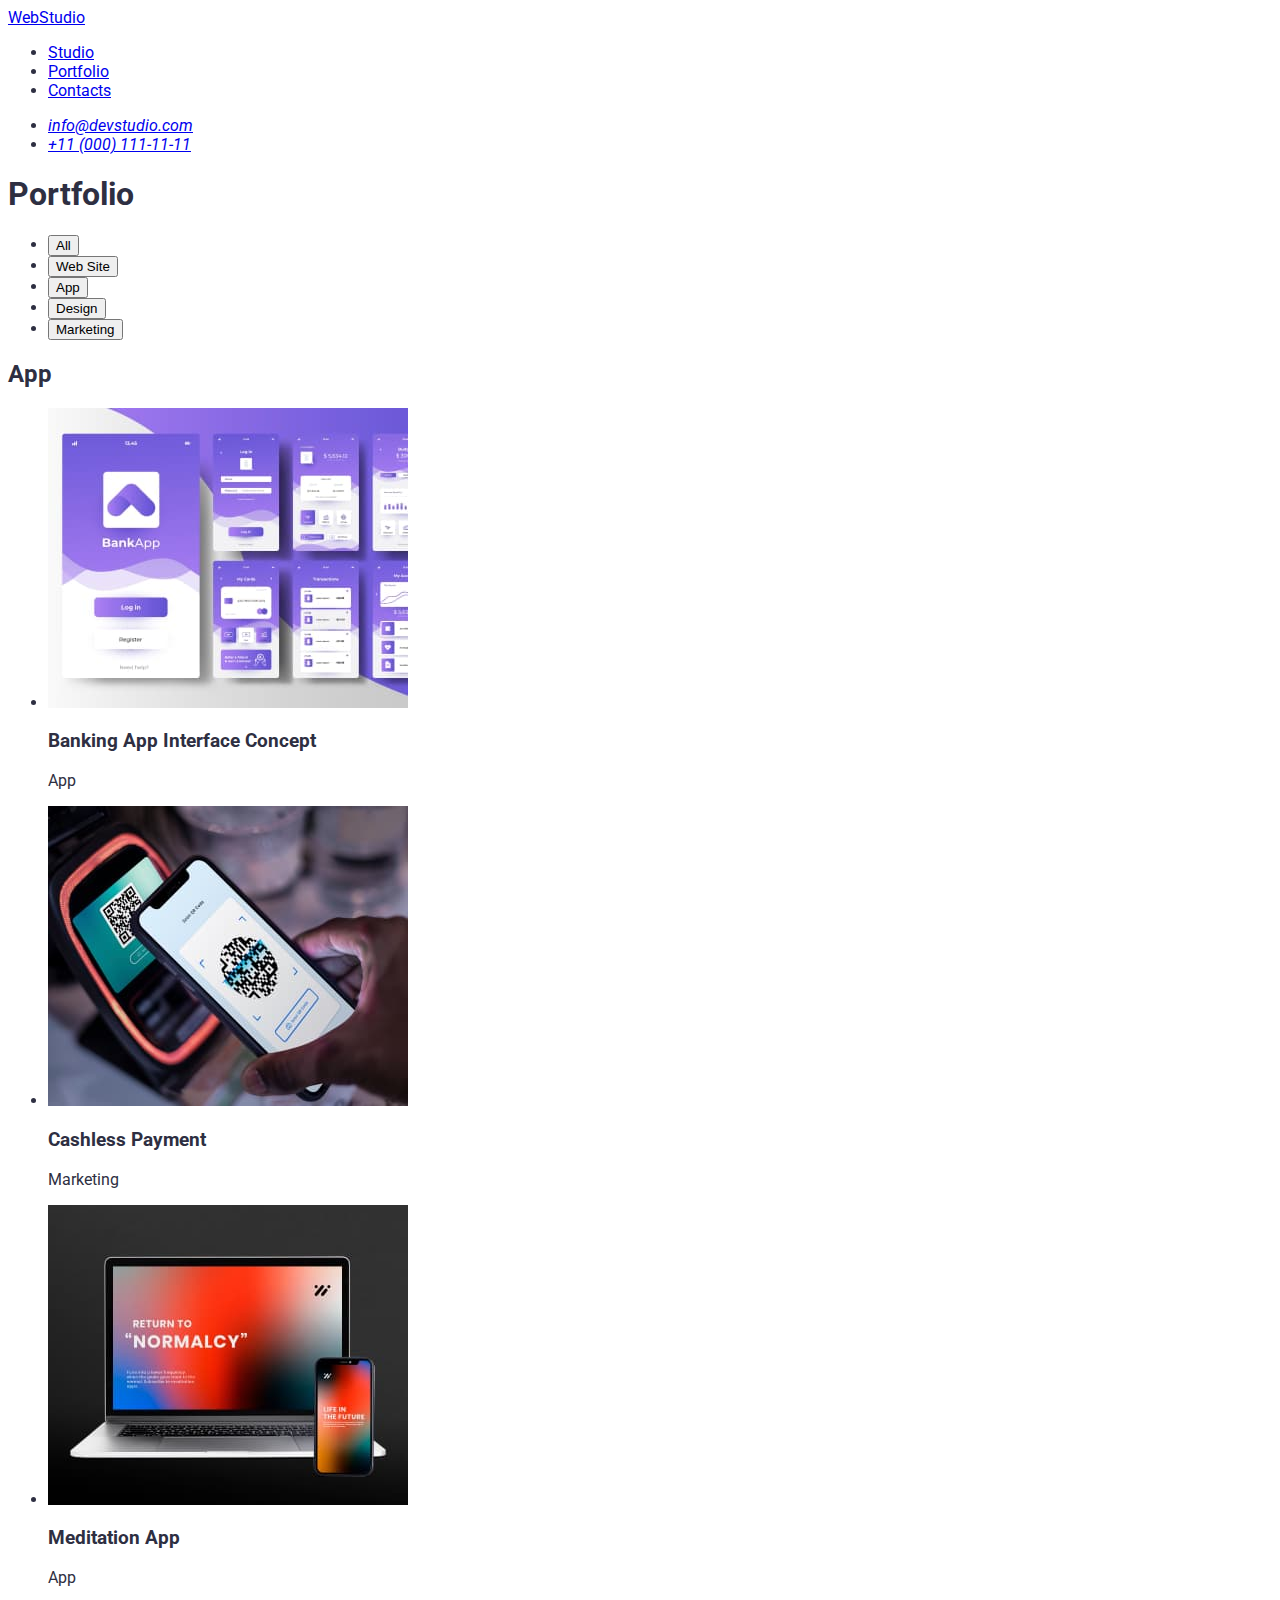
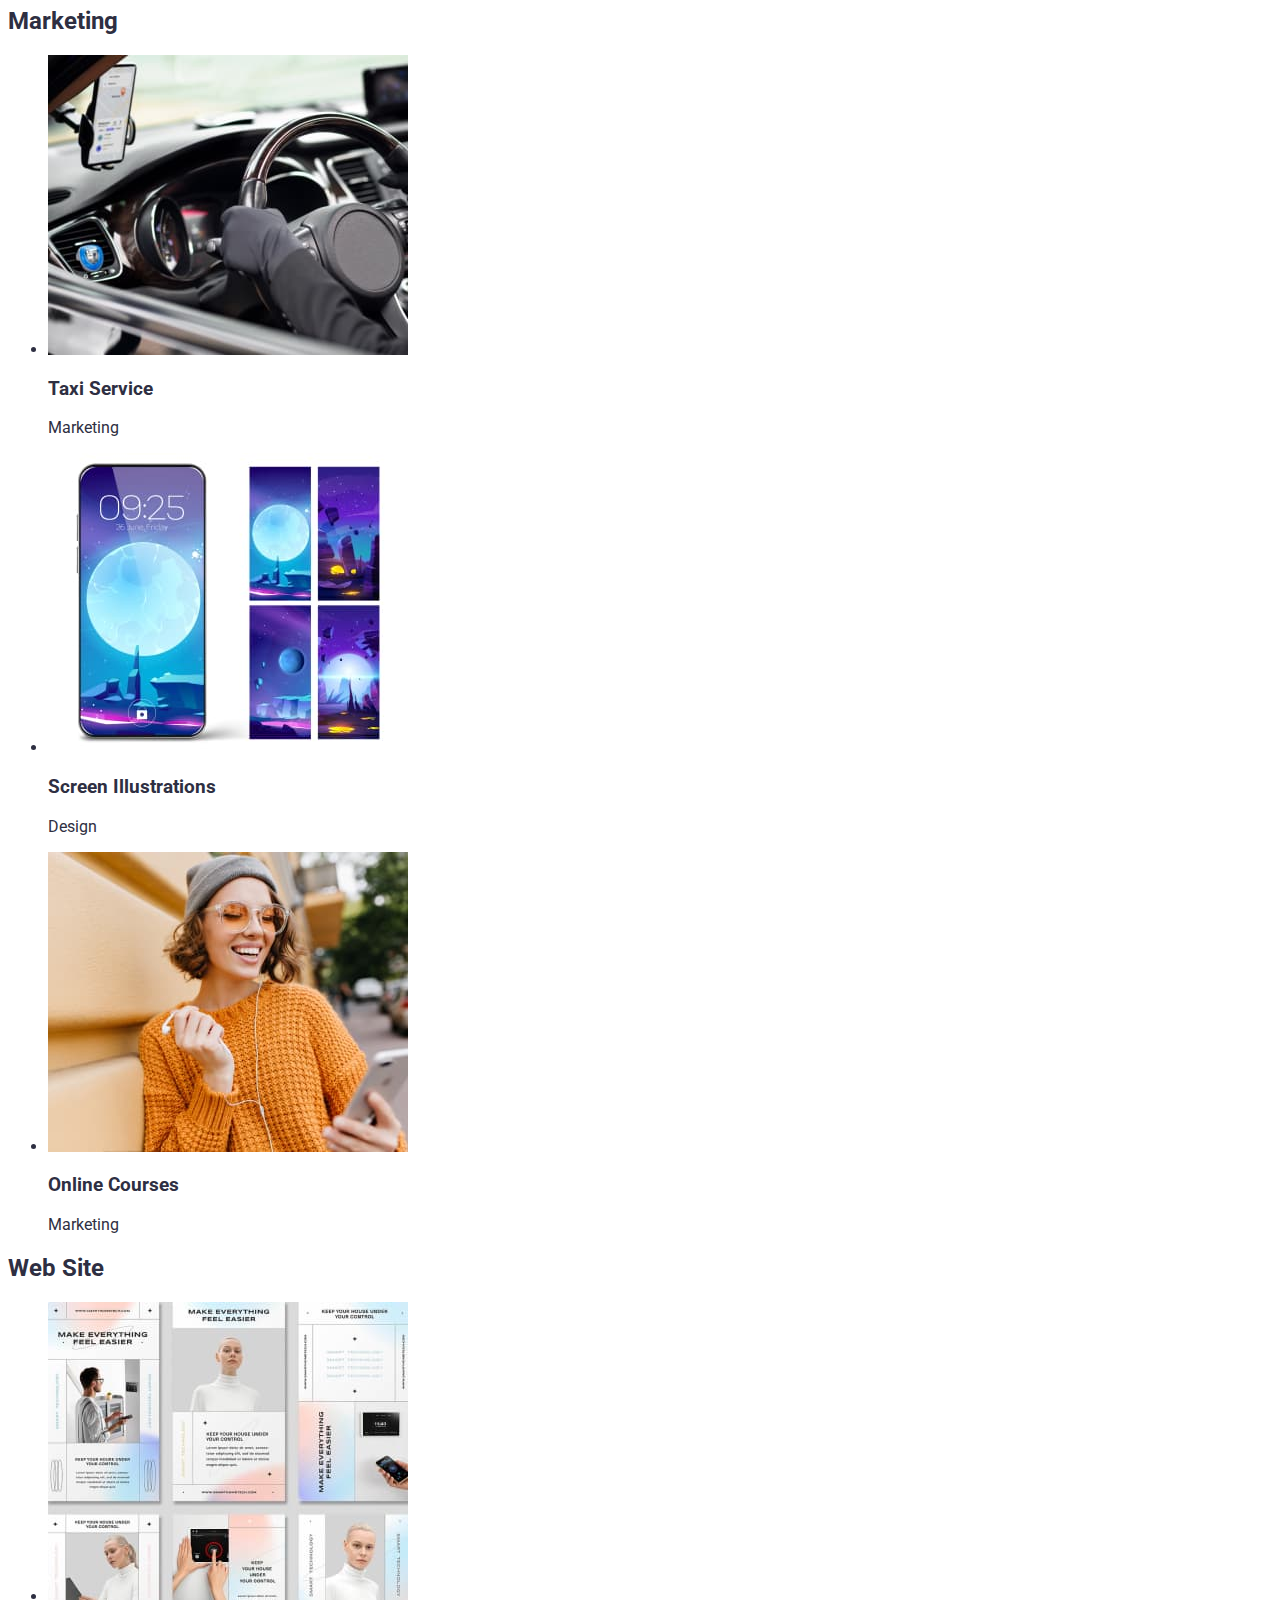
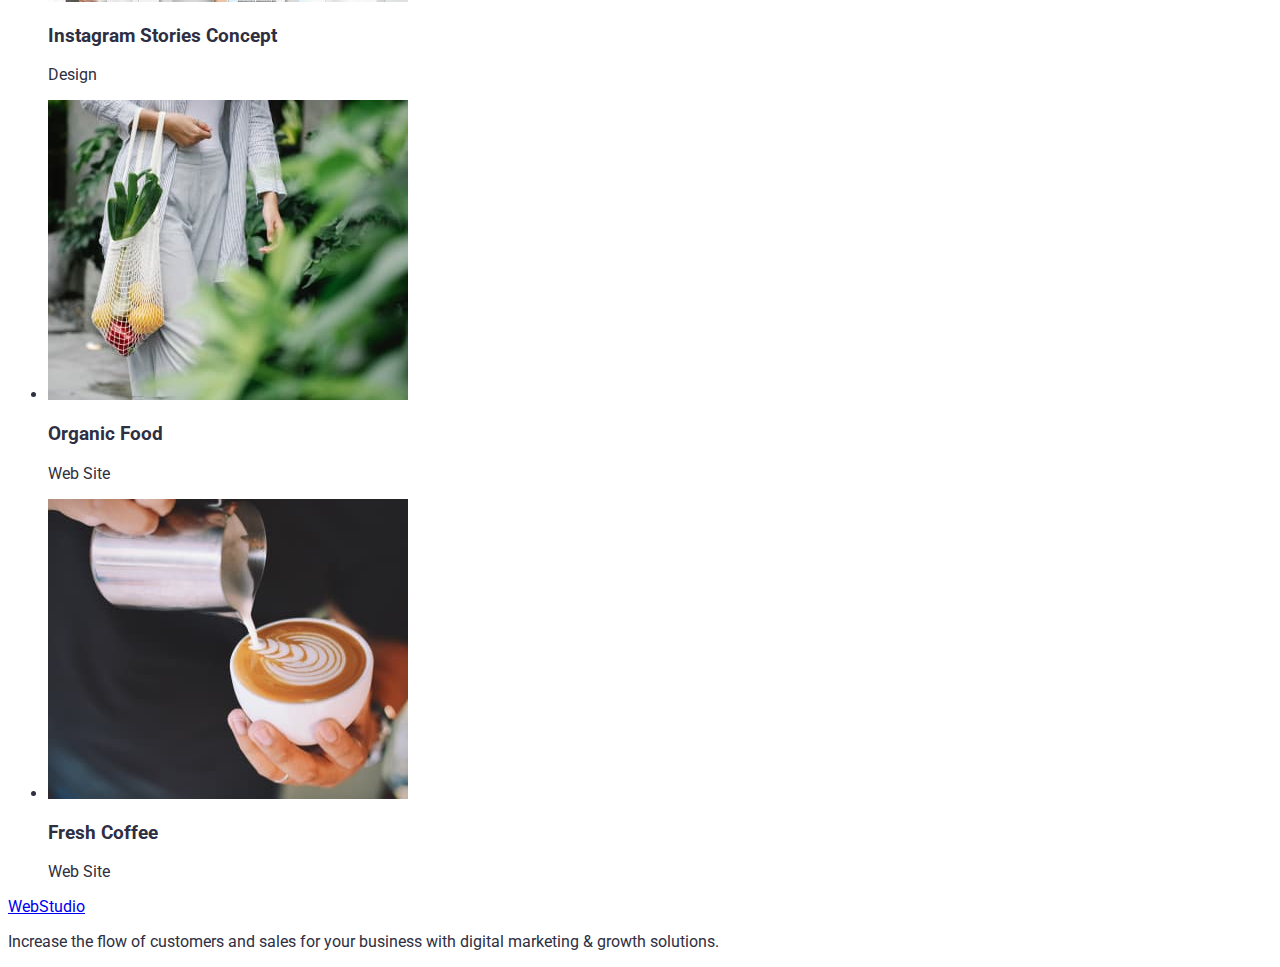
==== portfolio.html @ 521e37f8 "first" ====
<!DOCTYPE html>
<html lang="en">
  <head>
    <meta charset="UTF-8" />
    <meta name="viewport" content="width=device-width, initial-scale=1.0" />
    <meta name="description" content="Integrated website development" />
    <link rel="preconnect" href="https://fonts.googleapis.com" />
    <link rel="preconnect" href="https://fonts.gstatic.com" crossorigin />
    <link
      href="https://fonts.googleapis.com/css2?family=Raleway:wght@800&family=Roboto:wght@400;500;700;900&display=swap"
      rel="stylesheet"
    />
    <link rel="stylesheet" href="./css/styles.css" />
    <title>Wed Studio</title>
  </head>
  <body>
    <header class="up">
      <nav class="up-content">
        <a class="up-content-logo" href="./index.html">WebStudio</a>

        <ul class="up-content-list">
          <li>
            <a class="up-content-list-item" href="./index.html#studio"
              >Studio</a
            >
          </li>
          <li>
            <a class="up-content-list-item" href="#portfolio">Portfolio</a>
          </li>
          <li><a class="up-content-list-item" href="#contacts">Contacts</a></li>
        </ul>
      </nav>
      <address id="contacts" class="contacts">
        <ul class="contacts-list">
          <li>
            <a class="contacts-list-item" href="mailto:info@devstudio.com"
              >info@devstudio.com</a
            >
          </li>
          <li>
            <a class="contacts-list" href="tel:+110001111111"
              >+11 (000) 111-11-11</a
            >
          </li>
        </ul>
      </address>
    </header>
    <main>
      <!--navigation-->
      <section>
        <h1 id="portfolio">Portfolio</h1>
        <ul>
          <li><button type="button" style="cursor: pointer">All</button></li>
          <li>
            <button type="button" style="cursor: pointer">Web Site</button>
          </li>
          <li><button type="button" style="cursor: pointer">App</button></li>
          <li><button type="button" style="cursor: pointer">Design</button></li>
          <li>
            <button type="button" style="cursor: pointer">Marketing</button>
          </li>
        </ul>
      </section>
      <section>
        <h2>App</h2>
        <ul>
          <li>
            <img
              src="./images/sec11.jpg"
              alt="page in the mobile application"
              width="360"
              height="300"
            />
            <h3>Banking App Interface Concept</h3>
            <p>App</p>
          </li>
          <li>
            <img
              src="./images/sec12.jpg"
              alt="QR code scanning"
              width="360"
              height="300"
            />
            <h3>Cashless Payment</h3>
            <p>Marketing</p>
          </li>
          <li>
            <img
              src="./images/sec13.jpg"
              alt="An application for meditation on a laptop and phone"
              width="360"
              height="300"
            />
            <h3>Meditation App</h3>
            <p>App</p>
          </li>
        </ul>
      </section>
      <section>
        <h2>Marketing</h2>
        <ul>
          <li>
            <img
              src="./images/sec21.jpg"
              alt="taxi steering wheel"
              width="360"
              height="300"
            />
            <h3>Taxi Service</h3>
            <p>Marketing</p>
          </li>
          <li>
            <img
              src="./images/sec22.jpg"
              alt="screensaver illustrations"
              width="360"
              height="300"
            />
            <h3>Screen Illustrations</h3>
            <p>Design</p>
          </li>
          <li>
            <img
              src="./images/sec23.jpg"
              alt="online access"
              width="360"
              height="300"
            />
            <h3>Online Courses</h3>
            <p>Marketing</p>
          </li>
        </ul>
      </section>
      <section>
        <h2>Web Site</h2>
        <ul>
          <li>
            <img
              src="./images/sec31.jpg"
              alt="Instagram Stories Concept"
              width="360"
              height="300"
            />
            <h3>Instagram Stories Concept</h3>
            <p>Design</p>
          </li>
          <li>
            <img
              src="./images/sec32.jpg"
              alt="Organic Food"
              width="360"
              height="300"
            />
            <h3>Organic Food</h3>
            <p>Web Site</p>
          </li>
          <li>
            <img
              src="./images/sec33.jpg"
              alt="Fresh Coffee"
              width="360"
              height="300"
            />
            <h3>Fresh Coffee</h3>
            <p>Web Site</p>
          </li>
        </ul>
      </section>
    </main>
    <footer>
      <a href="./index.html">WebStudio</a>
      <p>
        Increase the flow of customers and sales for your business with digital
        marketing & growth solutions.
      </p>
    </footer>
  </body>
</html>
---- css/styles.css ----
body {
  font-family: "Roboto", sans-serif;
  color: #2e2f42;
}


.up {
}
.up-content {
}
.up-content-logo {
}
.up-content-list {
}
.up-content-list-item {
}
.contacts {
}
.contacts-list {
}
.contacts-list-item {
}
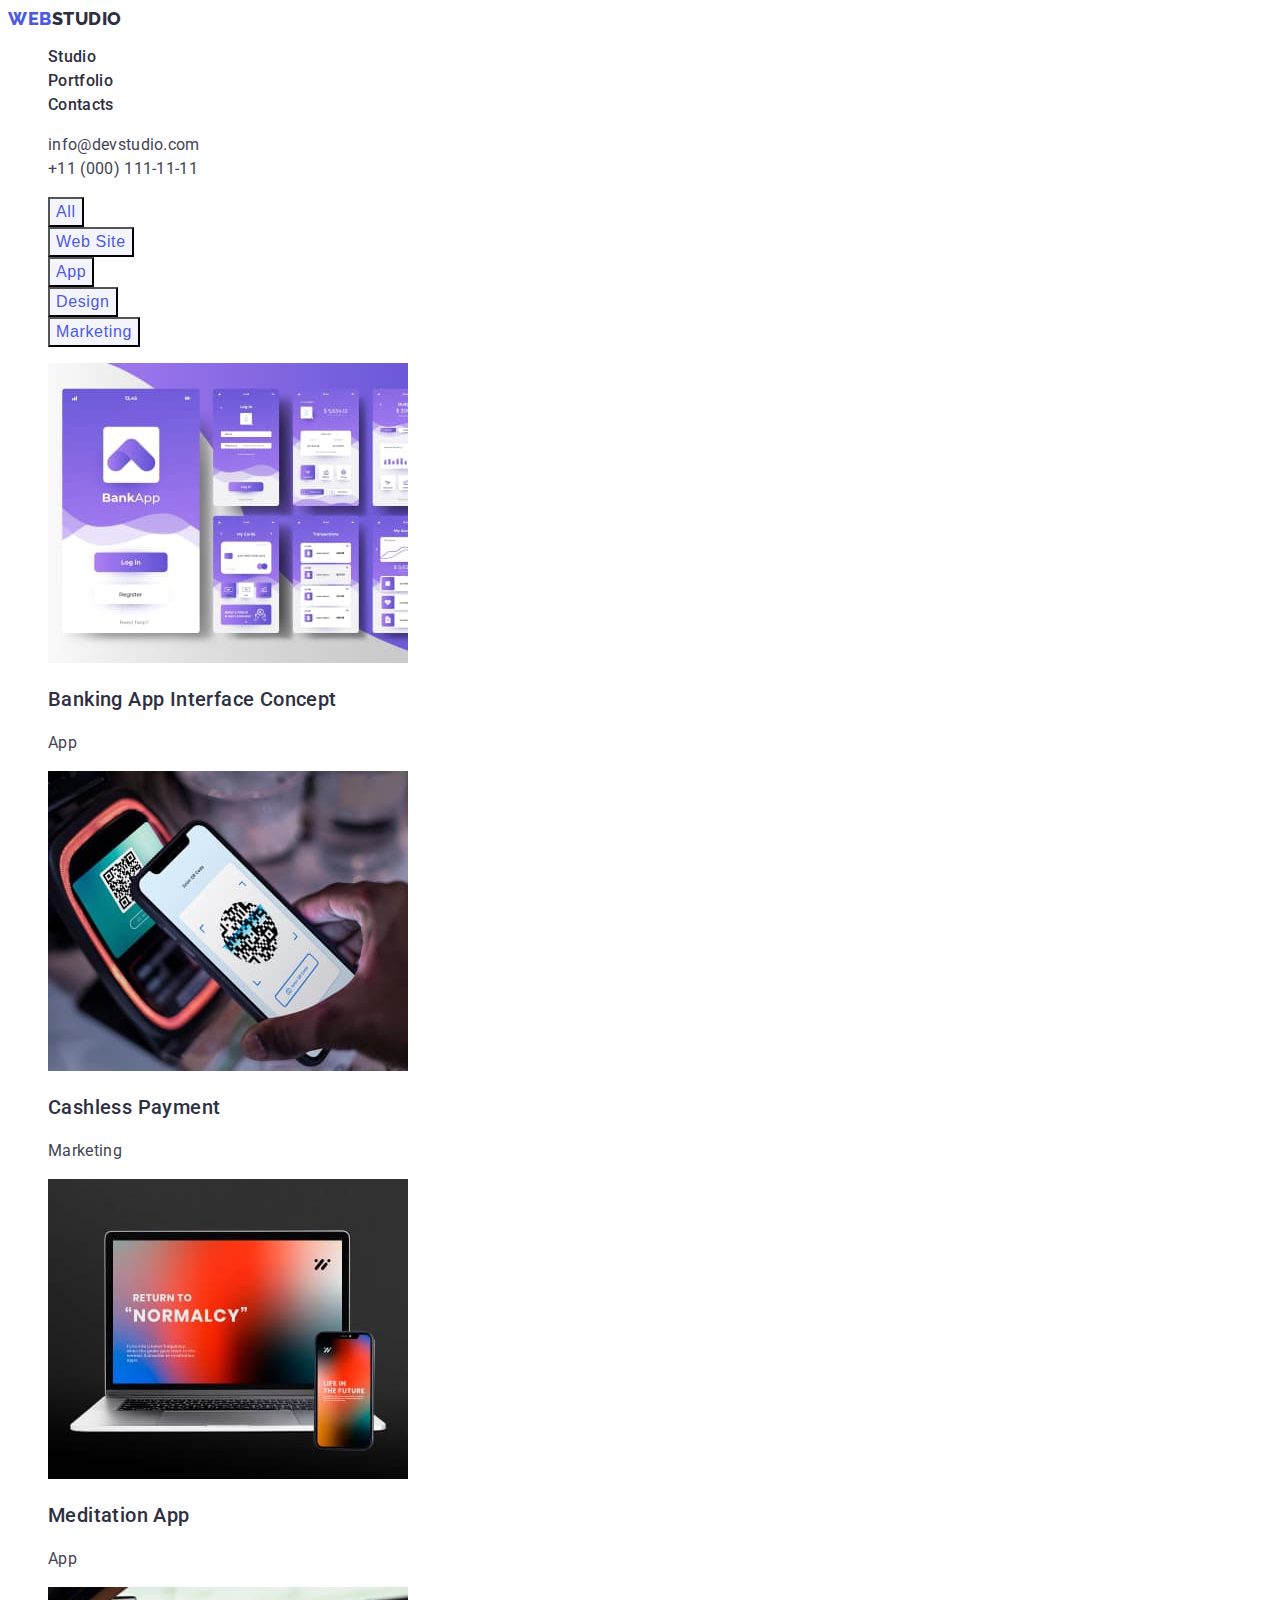
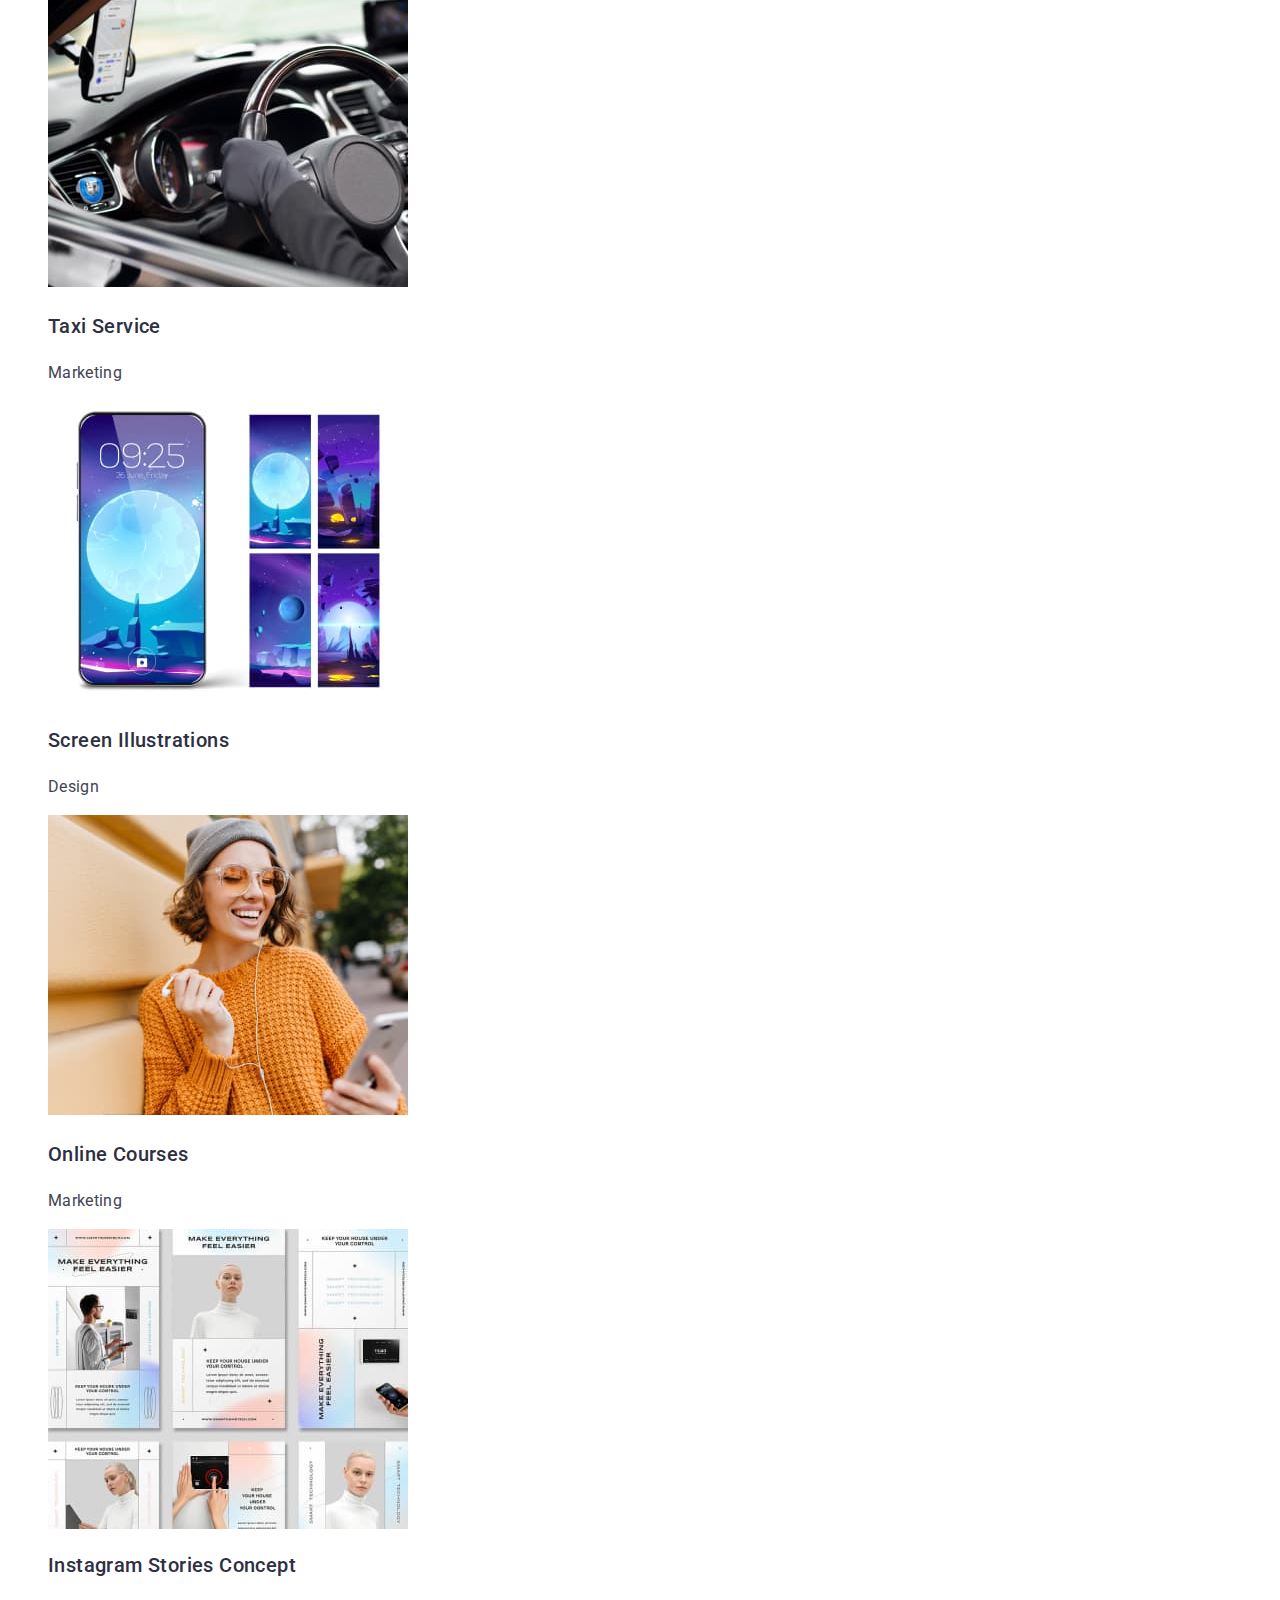
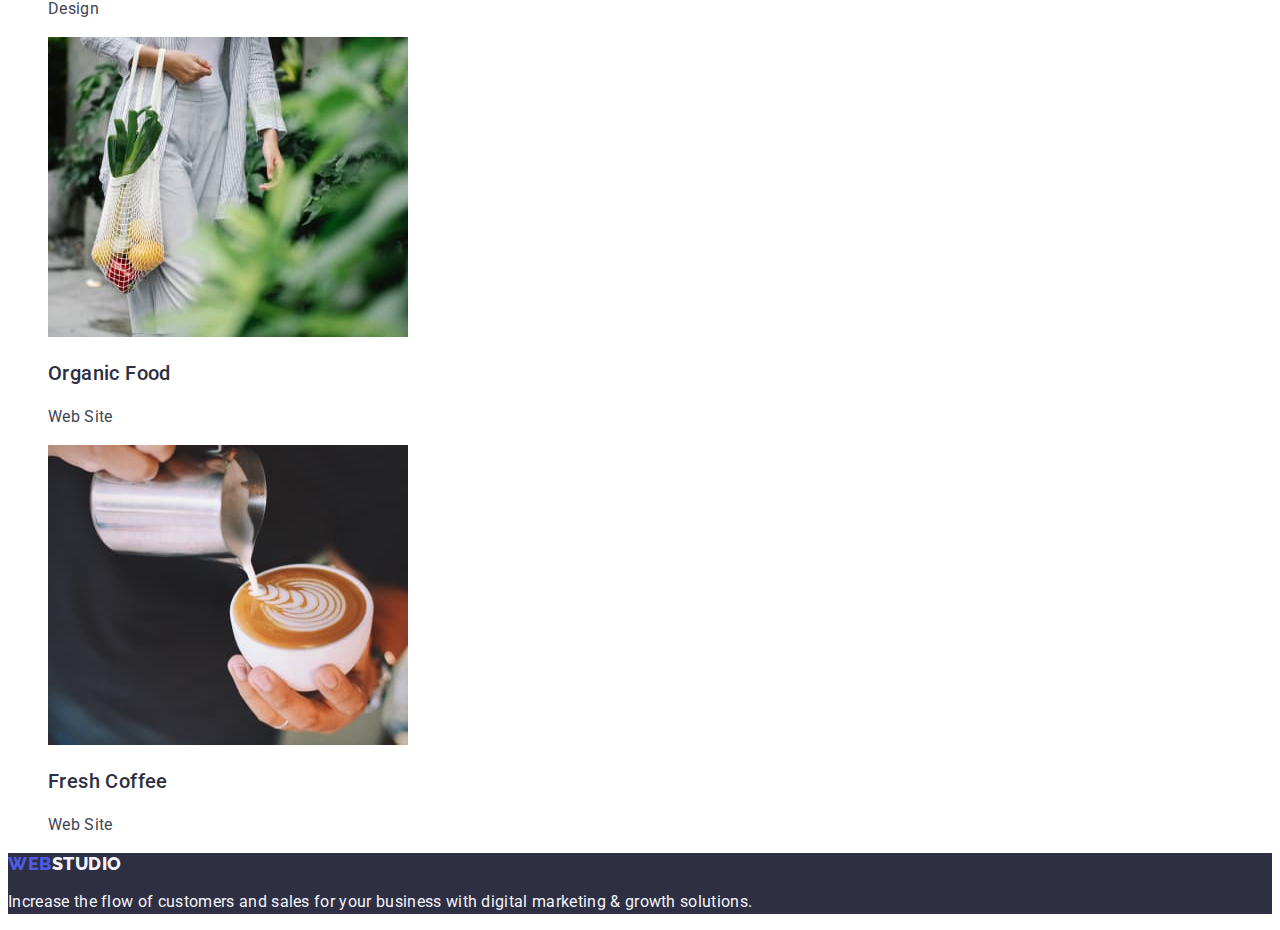
==== commit 74520a6c: "work final" ====
--- a/portfolio.html
+++ b/portfolio.html
@@ -14,31 +14,35 @@
     <title>Wed Studio</title>
   </head>
   <body>
-    <header class="up">
-      <nav class="up-content">
-        <a class="up-content-logo" href="./index.html">WebStudio</a>
+    <header>
+      <nav>
+        <a class="logo link" href="./index.html"
+          ><span class="logo-section">Web</span>Studio</a
+        >
 
-        <ul class="up-content-list">
-          <li>
-            <a class="up-content-list-item" href="./index.html#studio"
-              >Studio</a
+        <ul class="content list">
+          <li>
+            <a class="content-list link" href="./index.html#studio">Studio</a>
+          </li>
+          <li>
+            <a class="content-list link" href="./portfolio.html#portfolio"
+              >Portfolio</a
             >
           </li>
-          <li>
-            <a class="up-content-list-item" href="#portfolio">Portfolio</a>
-          </li>
-          <li><a class="up-content-list-item" href="#contacts">Contacts</a></li>
+          <li><a class="content-list link" href="#contacts">Contacts</a></li>
         </ul>
       </nav>
-      <address id="contacts" class="contacts">
-        <ul class="contacts-list">
-          <li>
-            <a class="contacts-list-item" href="mailto:info@devstudio.com"
+      <address id="contacts">
+        <ul class="contacts-list list">
+          <li>
+            <a
+              class="contacts-list-item mail link"
+              href="mailto:info@devstudio.com"
               >info@devstudio.com</a
             >
           </li>
           <li>
-            <a class="contacts-list" href="tel:+110001111111"
+            <a class="contacts-list-item link" href="tel:+110001111111"
               >+11 (000) 111-11-11</a
             >
           </li>
@@ -47,32 +51,48 @@
     </header>
     <main>
       <!--navigation-->
-      <section>
-        <h1 id="portfolio">Portfolio</h1>
-        <ul>
-          <li><button type="button" style="cursor: pointer">All</button></li>
-          <li>
-            <button type="button" style="cursor: pointer">Web Site</button>
-          </li>
-          <li><button type="button" style="cursor: pointer">App</button></li>
-          <li><button type="button" style="cursor: pointer">Design</button></li>
-          <li>
-            <button type="button" style="cursor: pointer">Marketing</button>
-          </li>
-        </ul>
-      </section>
-      <section>
-        <h2>App</h2>
-        <ul>
-          <li>
+      <section class="menu">
+        <h1 class="visually-hidden" id="portfolio">Portfolio</h1>
+        <ul class="menu-list list">
+          <li>
+            <button class="menu-list-btn" type="button" style="cursor: pointer">
+              All
+            </button>
+          </li>
+          <li>
+            <button class="menu-list-btn" type="button" style="cursor: pointer">
+              Web Site
+            </button>
+          </li>
+          <li>
+            <button class="menu-list-btn" type="button" style="cursor: pointer">
+              App
+            </button>
+          </li>
+          <li>
+            <button class="menu-list-btn" type="button" style="cursor: pointer">
+              Design
+            </button>
+          </li>
+          <li>
+            <button class="menu-list-btn" type="button" style="cursor: pointer">
+              Marketing
+            </button>
+          </li>
+        </ul>
+      </section>
+      <section class="app">
+        <h2 class="visually-hidden">App</h2>
+        <ul class="app-list list">
+          <li class="app-item">
             <img
               src="./images/sec11.jpg"
               alt="page in the mobile application"
               width="360"
               height="300"
             />
-            <h3>Banking App Interface Concept</h3>
-            <p>App</p>
+            <h3 class="app-sabtitle">Banking App Interface Concept</h3>
+            <p class="app-item-text">App</p>
           </li>
           <li>
             <img
@@ -81,8 +101,8 @@
               width="360"
               height="300"
             />
-            <h3>Cashless Payment</h3>
-            <p>Marketing</p>
+            <h3 class="app-sabtitle">Cashless Payment</h3>
+            <p class="app-item-text">Marketing</p>
           </li>
           <li>
             <img
@@ -91,23 +111,23 @@
               width="360"
               height="300"
             />
-            <h3>Meditation App</h3>
-            <p>App</p>
-          </li>
-        </ul>
-      </section>
-      <section>
-        <h2>Marketing</h2>
-        <ul>
-          <li>
+            <h3 class="app-sabtitle">Meditation App</h3>
+            <p class="app-item-text">App</p>
+          </li>
+        </ul>
+      </section>
+      <section class="marketing">
+        <h2 class="visually-hidden">Marketing</h2>
+        <ul class="marketing-list list">
+          <li class="marketing-item">
             <img
               src="./images/sec21.jpg"
               alt="taxi steering wheel"
               width="360"
               height="300"
             />
-            <h3>Taxi Service</h3>
-            <p>Marketing</p>
+            <h3 class="marketing-sabtitle">Taxi Service</h3>
+            <p class="marketing-item-text">Marketing</p>
           </li>
           <li>
             <img
@@ -116,8 +136,8 @@
               width="360"
               height="300"
             />
-            <h3>Screen Illustrations</h3>
-            <p>Design</p>
+            <h3 class="marketing-sabtitle">Screen Illustrations</h3>
+            <p class="marketing-item-text">Design</p>
           </li>
           <li>
             <img
@@ -126,23 +146,23 @@
               width="360"
               height="300"
             />
-            <h3>Online Courses</h3>
-            <p>Marketing</p>
-          </li>
-        </ul>
-      </section>
-      <section>
-        <h2>Web Site</h2>
-        <ul>
-          <li>
+            <h3 class="marketing-sabtitle">Online Courses</h3>
+            <p class="marketing-item-text">Marketing</p>
+          </li>
+        </ul>
+      </section>
+      <section class="web">
+        <h2 class="visually-hidden">Web Site</h2>
+        <ul class="web-list list">
+          <li class="web-item">
             <img
               src="./images/sec31.jpg"
               alt="Instagram Stories Concept"
               width="360"
               height="300"
             />
-            <h3>Instagram Stories Concept</h3>
-            <p>Design</p>
+            <h3 class="web-sabtitle">Instagram Stories Concept</h3>
+            <p class="web-item-text">Design</p>
           </li>
           <li>
             <img
@@ -151,8 +171,8 @@
               width="360"
               height="300"
             />
-            <h3>Organic Food</h3>
-            <p>Web Site</p>
+            <h3 class="web-sabtitle">Organic Food</h3>
+            <p class="web-item-text">Web Site</p>
           </li>
           <li>
             <img
@@ -161,15 +181,17 @@
               width="360"
               height="300"
             />
-            <h3>Fresh Coffee</h3>
-            <p>Web Site</p>
+            <h3 class="web-sabtitle">Fresh Coffee</h3>
+            <p class="web-item-text">Web Site</p>
           </li>
         </ul>
       </section>
     </main>
-    <footer>
-      <a href="./index.html">WebStudio</a>
-      <p>
+    <footer class="bottom">
+      <a class="bottom-logo link" href="./index.html"
+        ><span class="logo-section">Web</span>Studio</a
+      >
+      <p class="bottom-text">
         Increase the flow of customers and sales for your business with digital
         marketing & growth solutions.
       </p>
--- a/css/styles.css
+++ b/css/styles.css
@@ -1,22 +1,230 @@
+:root {
+  --primary-black-color: #2e2f42;
+  --primary-white-color: #fff;
+  --secondary-color: #4d5ae5;
+  --text-font-size: 16px;
+  --header-font-size: 36px;
+  --primary-line-height: 1.5;
+}
+
 body {
   font-family: "Roboto", sans-serif;
-  color: #2e2f42;
-}
-
-
-.up {
-}
-.up-content {
-}
-.up-content-logo {
-}
-.up-content-list {
-}
-.up-content-list-item {
-}
-.contacts {
-}
-.contacts-list {
+  color: var(--primary-black-color);
+  background-color: #fff;
+}
+
+.visually-hidden {
+  position: absolute;
+  width: 1px;
+  height: 1px;
+  margin: -1px;
+  border: 0;
+  padding: 0;
+  white-space: nowrap;
+  clip-path: inset(100%);
+  clip: rect(0 0 0 0);
+  overflow: hidden;
+}
+
+h2 {
+  text-align: center;
+  font-size: var(--header-font-size);
+  font-weight: 700;
+  line-height: 1.11;
+  letter-spacing: 0.02em;
+  text-transform: capitalize;
+}
+
+.list {
+  list-style-type: none;
+}
+
+.link {
+  text-decoration: none;
+}
+
+address {
+  font-style: normal;
+}
+
+/** header */
+.logo {
+  color: var(--primary-black-color);
+  font-size: 18px;
+  font-family: "Raleway";
+  font-weight: 800;
+  line-height: 1.17;
+  letter-spacing: 0.03em;
+  text-transform: uppercase;
+}
+
+.logo-section {
+  color: var(--secondary-color);
+}
+.content-list {
+  color: var(--primary-black-color);
+  font-size: var(--text-font-size);
+  font-weight: 500;
+  line-height: var(--primary-line-height);
+  letter-spacing: 0.02em;
+}
+
+.content-list:hover {
+  text-decoration: underline;
+  text-decoration-color: #404bbf;
+}
+.content-list:active {
+  color: #404bbf;
 }
 .contacts-list-item {
-}
+  color: #434455;
+  font-size: var(--text-font-size);
+  line-height: var(--primary-line-height);
+  letter-spacing: 0.02em;
+}
+.contacts-list .mail:active {
+  color: #404bbf;
+}
+/** main-section-title */
+.quote {
+  background-color: #2e2f42;
+}
+.quote-title {
+  color: var(--primary-white-color);
+  text-align: center;
+  font-size: 56px;
+  font-weight: 700;
+  line-height: 1.07;
+  letter-spacing: 0.02em;
+}
+.quote-button {
+  background-color: var(--secondary-color);
+  color: var(--primary-white-color);
+  font-size: var(--text-font-size);
+  font-weight: 500;
+  line-height: var(--primary-line-height);
+  letter-spacing: 0.04em;
+}
+.quote-button:hover {
+  background-color: #404bbf;
+}
+
+/** main-section-advantage */
+
+.advantages-subtitle {
+  font-size: 20px;
+  font-weight: 500;
+  line-height: 1.2;
+  letter-spacing: 0.02em;
+}
+.advantages-item-text {
+  font-size: var(--text-font-size);
+  line-height: var(--primary-line-height);
+  letter-spacing: 0.02em;
+}
+
+/** main-section-doing */
+/** main-section-team */
+
+.team-subtitle {
+  text-align: center;
+  font-size: 20px;
+  font-weight: 500;
+  line-height: 1.2;
+  letter-spacing: 0.02em;
+}
+.team-item-text {
+  color: #434455;
+  text-align: center;
+  font-size: var(--text-font-size);
+  line-height: var(--primary-line-height);
+  letter-spacing: 0.02em;
+}
+
+/** footer */
+
+.bottom {
+  background-color: #2e2f42;
+}
+.bottom-logo {
+  color: #f4f4fd;
+  font-size: 18px;
+  font-family: "Raleway";
+  font-weight: 800;
+  line-height: 1.17;
+  letter-spacing: 0.03em;
+  text-transform: uppercase;
+}
+
+.bottom-text {
+  color: #f4f4fd;
+  font-size: var(--text-font-size);
+  line-height: var(--primary-line-height);
+  letter-spacing: 0.02em;
+}
+
+/** portfolio-navigation-btn */
+.menu-list {
+}
+.menu-list-btn {
+  color: var(--secondary-color);
+  background-color: #f4f4fd;
+  text-align: center;
+  font-size: var(--text-font-size);
+  font-weight: 500;
+  line-height: var(--primary-line-height);
+  letter-spacing: 0.04em;
+}
+
+.menu-list-btn:hover,
+.menu-list-btn:focus {
+  color: var(--primary-white-color);
+  background-color: #404bbf;
+}
+
+/** app */
+
+.app-sabtitle {
+  color: var(--primary-black-color);
+  font-size: 20px;
+  font-weight: 500;
+  line-height: 1.2;
+  letter-spacing: 0.02em;
+}
+
+.app-item-text {
+  color: #434455;
+  font-size: var(--text-font-size);
+  line-height: var(--primary-line-height);
+  letter-spacing: 0.02em;
+}
+
+/** marketing */
+.marketing-sabtitle {
+  color: var(--primary-black-color);
+  font-size: 20px;
+  font-weight: 500;
+  line-height: var(--primary-line-height);
+  letter-spacing: 0.02em;
+}
+.marketing-item-text {
+  color: #434455;
+  font-size: var(--text-font-size);
+  line-height: var(--primary-line-height);
+  letter-spacing: 0.02em;
+}
+
+/** web-site */
+.web-sabtitle {
+  color: var(--primary-black-color);
+  font-size: 20px;
+  font-weight: 500;
+  line-height: 1.2;
+  letter-spacing: 0.02em;
+}
+.web-item-text {
+  color: #434455;
+  font-size: var(--text-font-size);
+  line-height: var(--primary-line-height);
+  letter-spacing: 0.02em;
+}
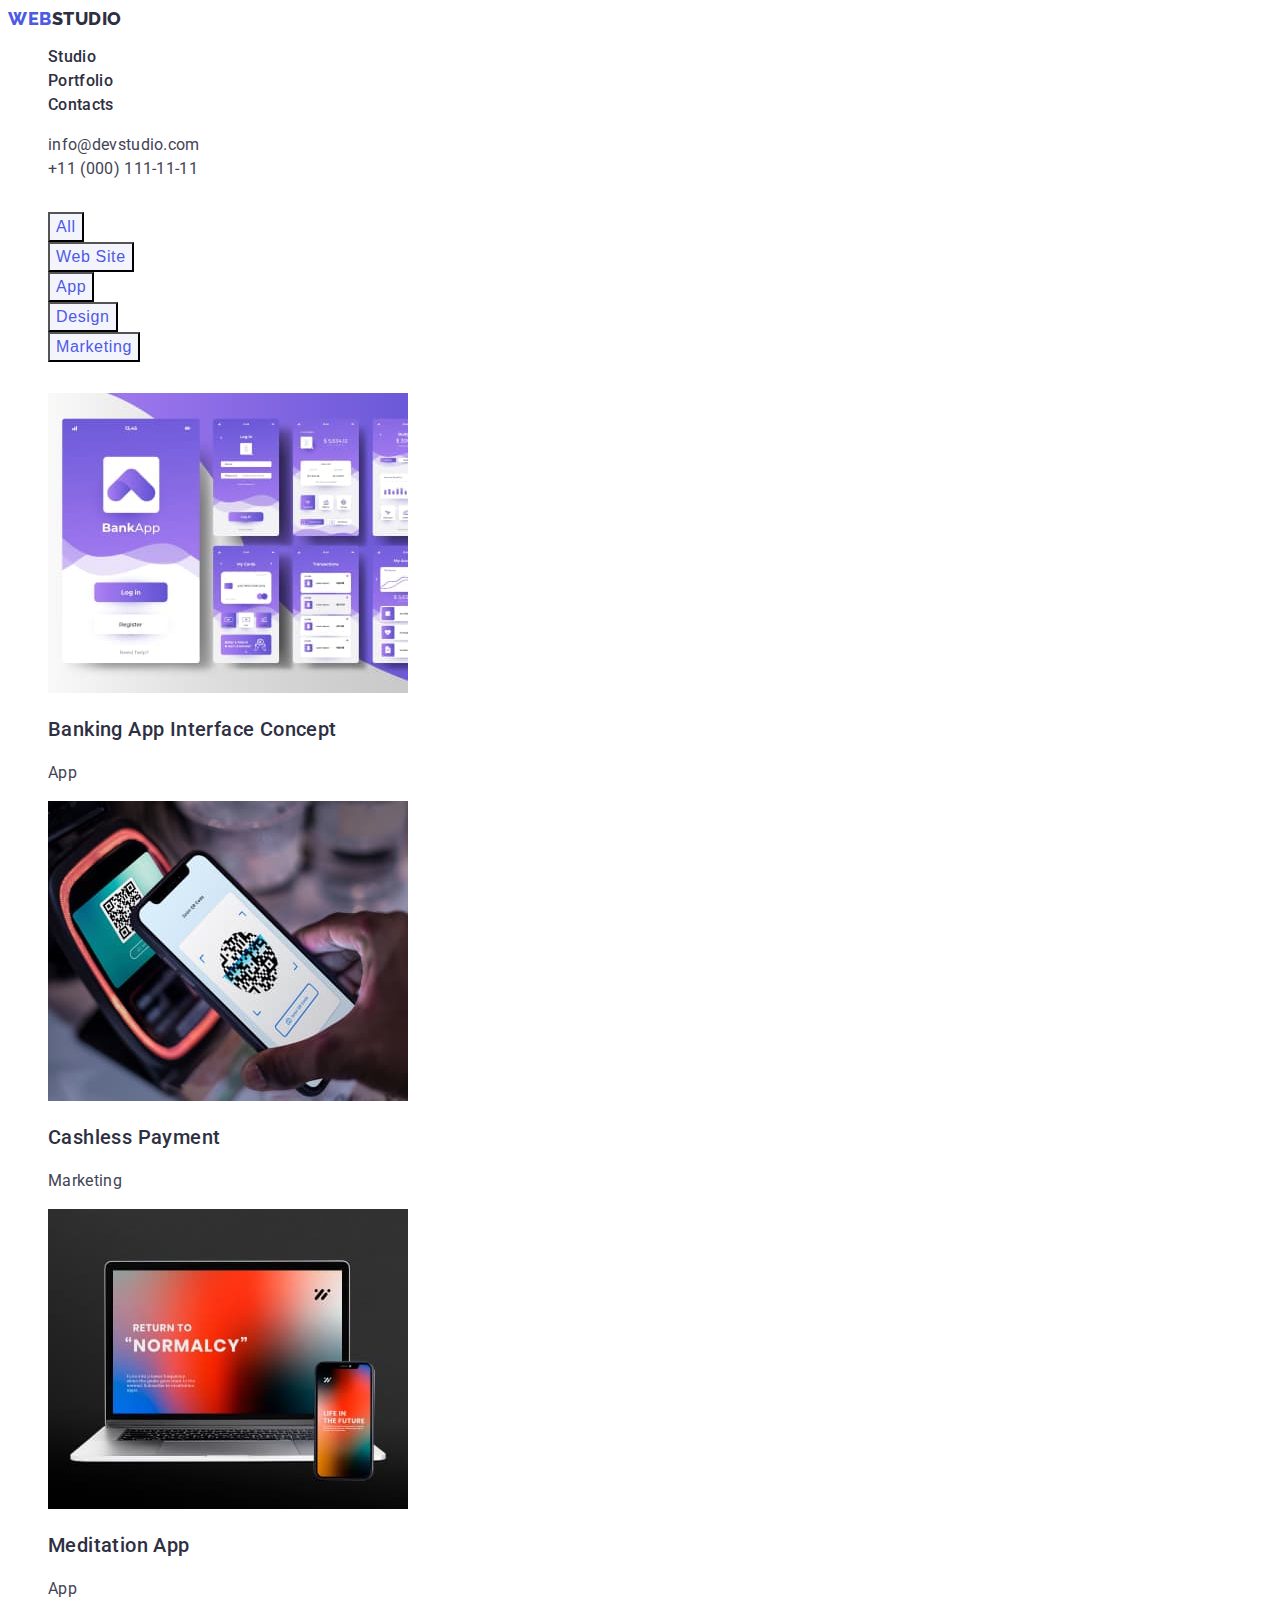
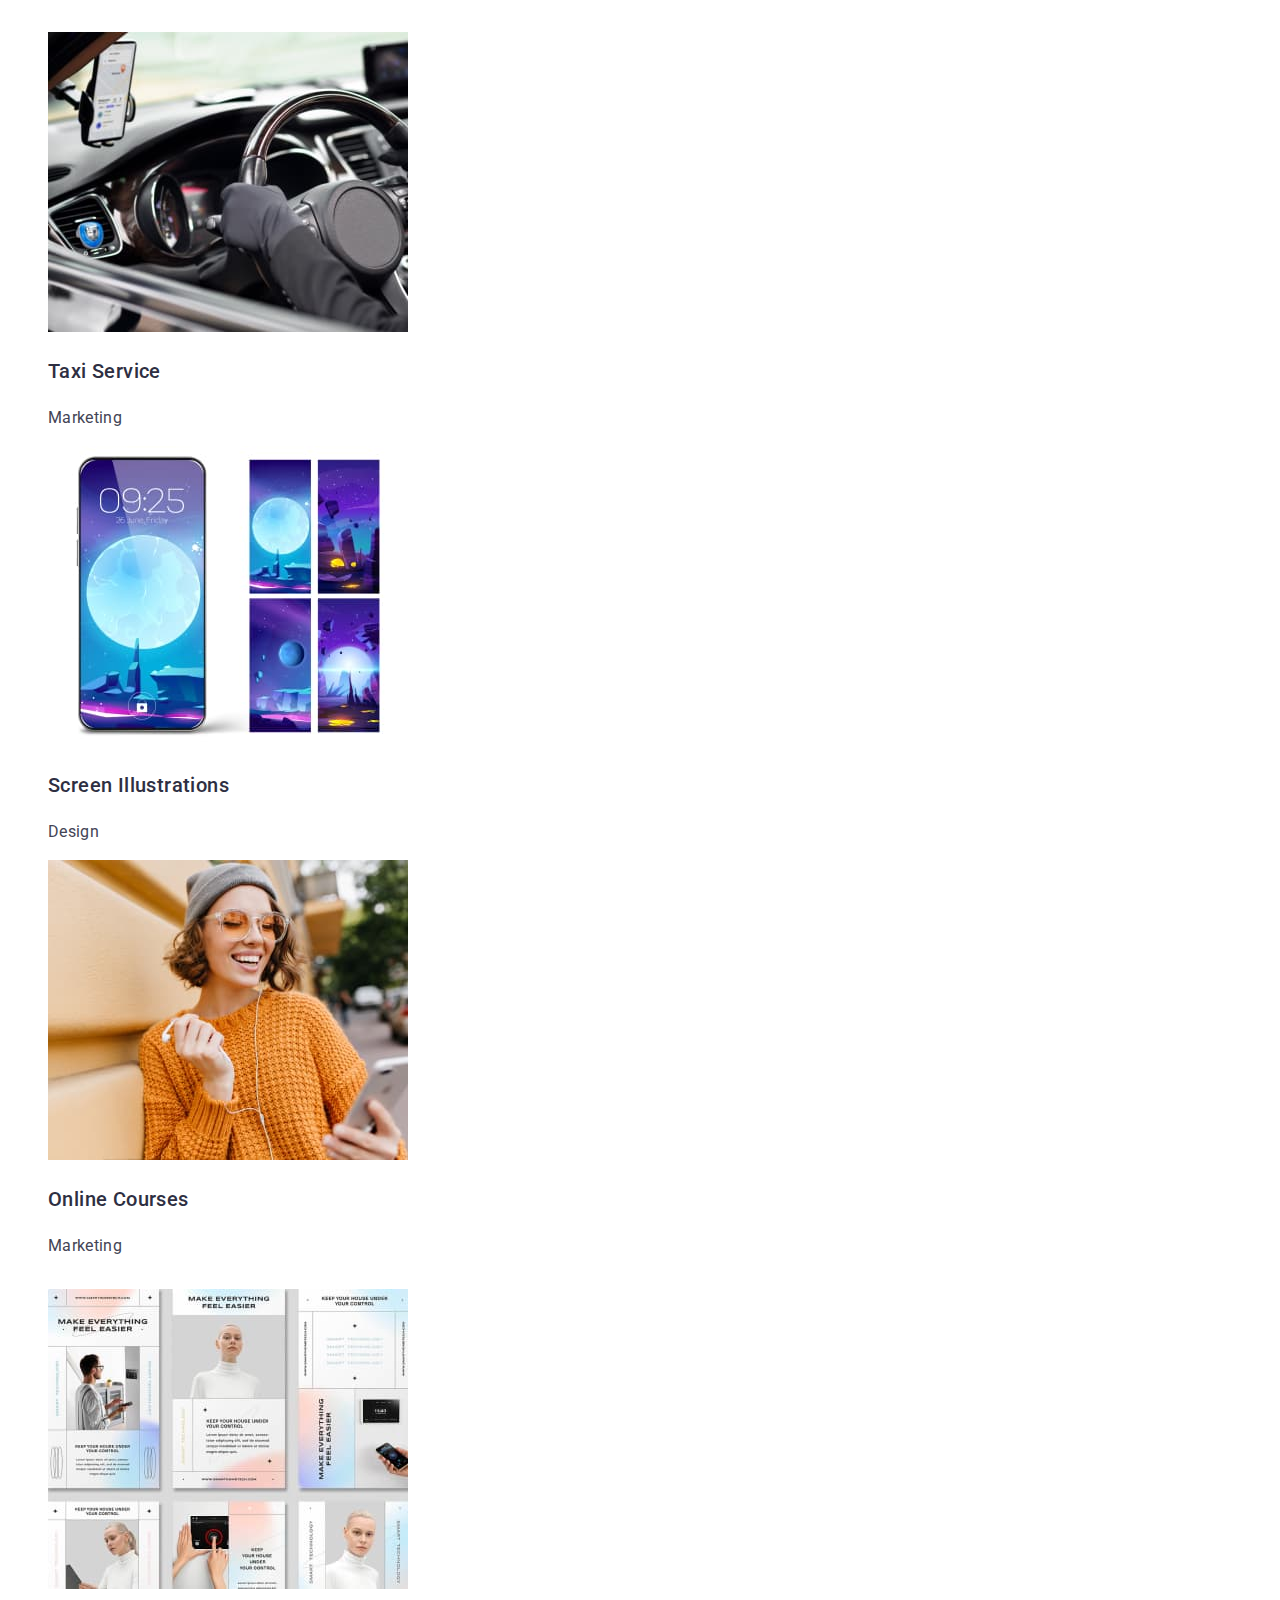
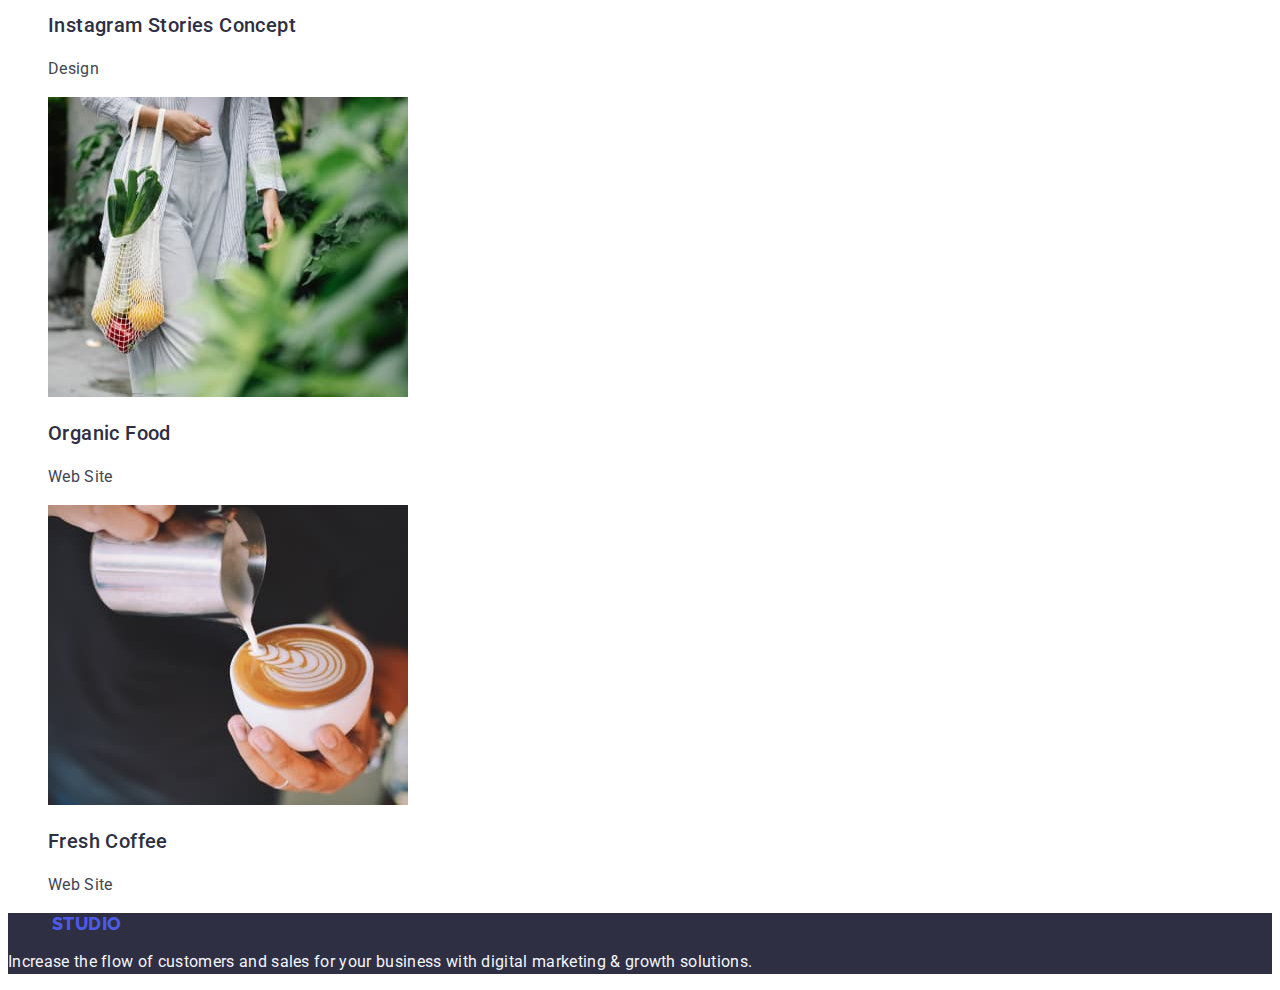
==== commit e79ae7d5: "nomber2" ====
--- a/portfolio.html
+++ b/portfolio.html
@@ -4,6 +4,10 @@
     <meta charset="UTF-8" />
     <meta name="viewport" content="width=device-width, initial-scale=1.0" />
     <meta name="description" content="Integrated website development" />
+    <link
+      rel="stylesheet"
+      href="node_modules/modern-normalize/modern-normalize.css"
+    />
     <link rel="preconnect" href="https://fonts.googleapis.com" />
     <link rel="preconnect" href="https://fonts.gstatic.com" crossorigin />
     <link
@@ -17,22 +21,21 @@
     <header>
       <nav>
         <a class="logo link" href="./index.html"
-          ><span class="logo-section">Web</span>Studio</a
+          >Web<span class="logo-section">Studio</span></a
         >
 
         <ul class="content list">
           <li>
-            <a class="content-list link" href="./index.html#studio">Studio</a>
-          </li>
-          <li>
-            <a class="content-list link" href="./portfolio.html#portfolio"
-              >Portfolio</a
-            >
-          </li>
-          <li><a class="content-list link" href="#contacts">Contacts</a></li>
+            <a class="content-list link" href="./index.html">Studio</a>
+          </li>
+          <li>
+            <a class="content-list link" href="./portfolio.html">Portfolio</a>
+          </li>
+          <li><a class="content-list link" href="">Contacts</a></li>
         </ul>
       </nav>
-      <address id="contacts">
+
+      <address class="contacts" id="contacts">
         <ul class="contacts-list list">
           <li>
             <a
--- a/css/styles.css
+++ b/css/styles.css
@@ -1,6 +1,7 @@
 :root {
   --primary-black-color: #2e2f42;
   --primary-white-color: #fff;
+  --secondary-text-color: #434455;
   --secondary-color: #4d5ae5;
   --text-font-size: 16px;
   --header-font-size: 36px;
@@ -14,7 +15,6 @@
 }
 
 .visually-hidden {
-  position: absolute;
   width: 1px;
   height: 1px;
   margin: -1px;
@@ -49,9 +49,9 @@
 
 /** header */
 .logo {
-  color: var(--primary-black-color);
+  color: var(--secondary-color);
   font-size: 18px;
-  font-family: "Raleway";
+  font-family: "Raleway", sans-serif;
   font-weight: 800;
   line-height: 1.17;
   letter-spacing: 0.03em;
@@ -59,7 +59,7 @@
 }
 
 .logo-section {
-  color: var(--secondary-color);
+  color: var(--primary-black-color);
 }
 .content-list {
   color: var(--primary-black-color);
@@ -69,20 +69,22 @@
   letter-spacing: 0.02em;
 }
 
-.content-list:hover {
+.content-list:hover,
+.content-list:focus {
   text-decoration: underline;
-  text-decoration-color: #404bbf;
+  color: #404bbf;
 }
 .content-list:active {
   color: #404bbf;
 }
 .contacts-list-item {
-  color: #434455;
-  font-size: var(--text-font-size);
-  line-height: var(--primary-line-height);
-  letter-spacing: 0.02em;
-}
-.contacts-list .mail:active {
+  color: var(--secondary-text-color);
+  font-size: var(--text-font-size);
+  line-height: var(--primary-line-height);
+  letter-spacing: 0.02em;
+}
+.contacts-list-item:hover,
+.contacts-list-item:focus {
   color: #404bbf;
 }
 /** main-section-title */
@@ -98,6 +100,7 @@
   letter-spacing: 0.02em;
 }
 .quote-button {
+  font-family: "Roboto", sans-serif;
   background-color: var(--secondary-color);
   color: var(--primary-white-color);
   font-size: var(--text-font-size);
@@ -105,7 +108,8 @@
   line-height: var(--primary-line-height);
   letter-spacing: 0.04em;
 }
-.quote-button:hover {
+.quote-button:hover,
+.quote-button:focus {
   background-color: #404bbf;
 }
 
@@ -121,11 +125,18 @@
   font-size: var(--text-font-size);
   line-height: var(--primary-line-height);
   letter-spacing: 0.02em;
+  color: var(--secondary-text-color);
 }
 
 /** main-section-doing */
 /** main-section-team */
-
+.team {
+  background-color: #f4f4fd;
+}
+
+.team-list {
+  background-color: var(--primary-white-color);
+}
 .team-subtitle {
   text-align: center;
   font-size: 20px;
@@ -134,7 +145,7 @@
   letter-spacing: 0.02em;
 }
 .team-item-text {
-  color: #434455;
+  color: var(--secondary-text-color);
   text-align: center;
   font-size: var(--text-font-size);
   line-height: var(--primary-line-height);
@@ -147,15 +158,19 @@
   background-color: #2e2f42;
 }
 .bottom-logo {
-  color: #f4f4fd;
+  color: var(--secondary-color);
   font-size: 18px;
-  font-family: "Raleway";
+  font-family: "Raleway", sans-serif;
   font-weight: 800;
   line-height: 1.17;
   letter-spacing: 0.03em;
   text-transform: uppercase;
 }
 
+.bottom-logo-section {
+  color: #f4f4fd;
+}
+
 .bottom-text {
   color: #f4f4fd;
   font-size: var(--text-font-size);
@@ -193,7 +208,7 @@
 }
 
 .app-item-text {
-  color: #434455;
+  color: var(--secondary-text-color);
   font-size: var(--text-font-size);
   line-height: var(--primary-line-height);
   letter-spacing: 0.02em;
@@ -208,7 +223,7 @@
   letter-spacing: 0.02em;
 }
 .marketing-item-text {
-  color: #434455;
+  color: var(--secondary-text-color);
   font-size: var(--text-font-size);
   line-height: var(--primary-line-height);
   letter-spacing: 0.02em;
@@ -223,8 +238,8 @@
   letter-spacing: 0.02em;
 }
 .web-item-text {
-  color: #434455;
-  font-size: var(--text-font-size);
-  line-height: var(--primary-line-height);
-  letter-spacing: 0.02em;
-}
+  color: var(--secondary-text-color);
+  font-size: var(--text-font-size);
+  line-height: var(--primary-line-height);
+  letter-spacing: 0.02em;
+}
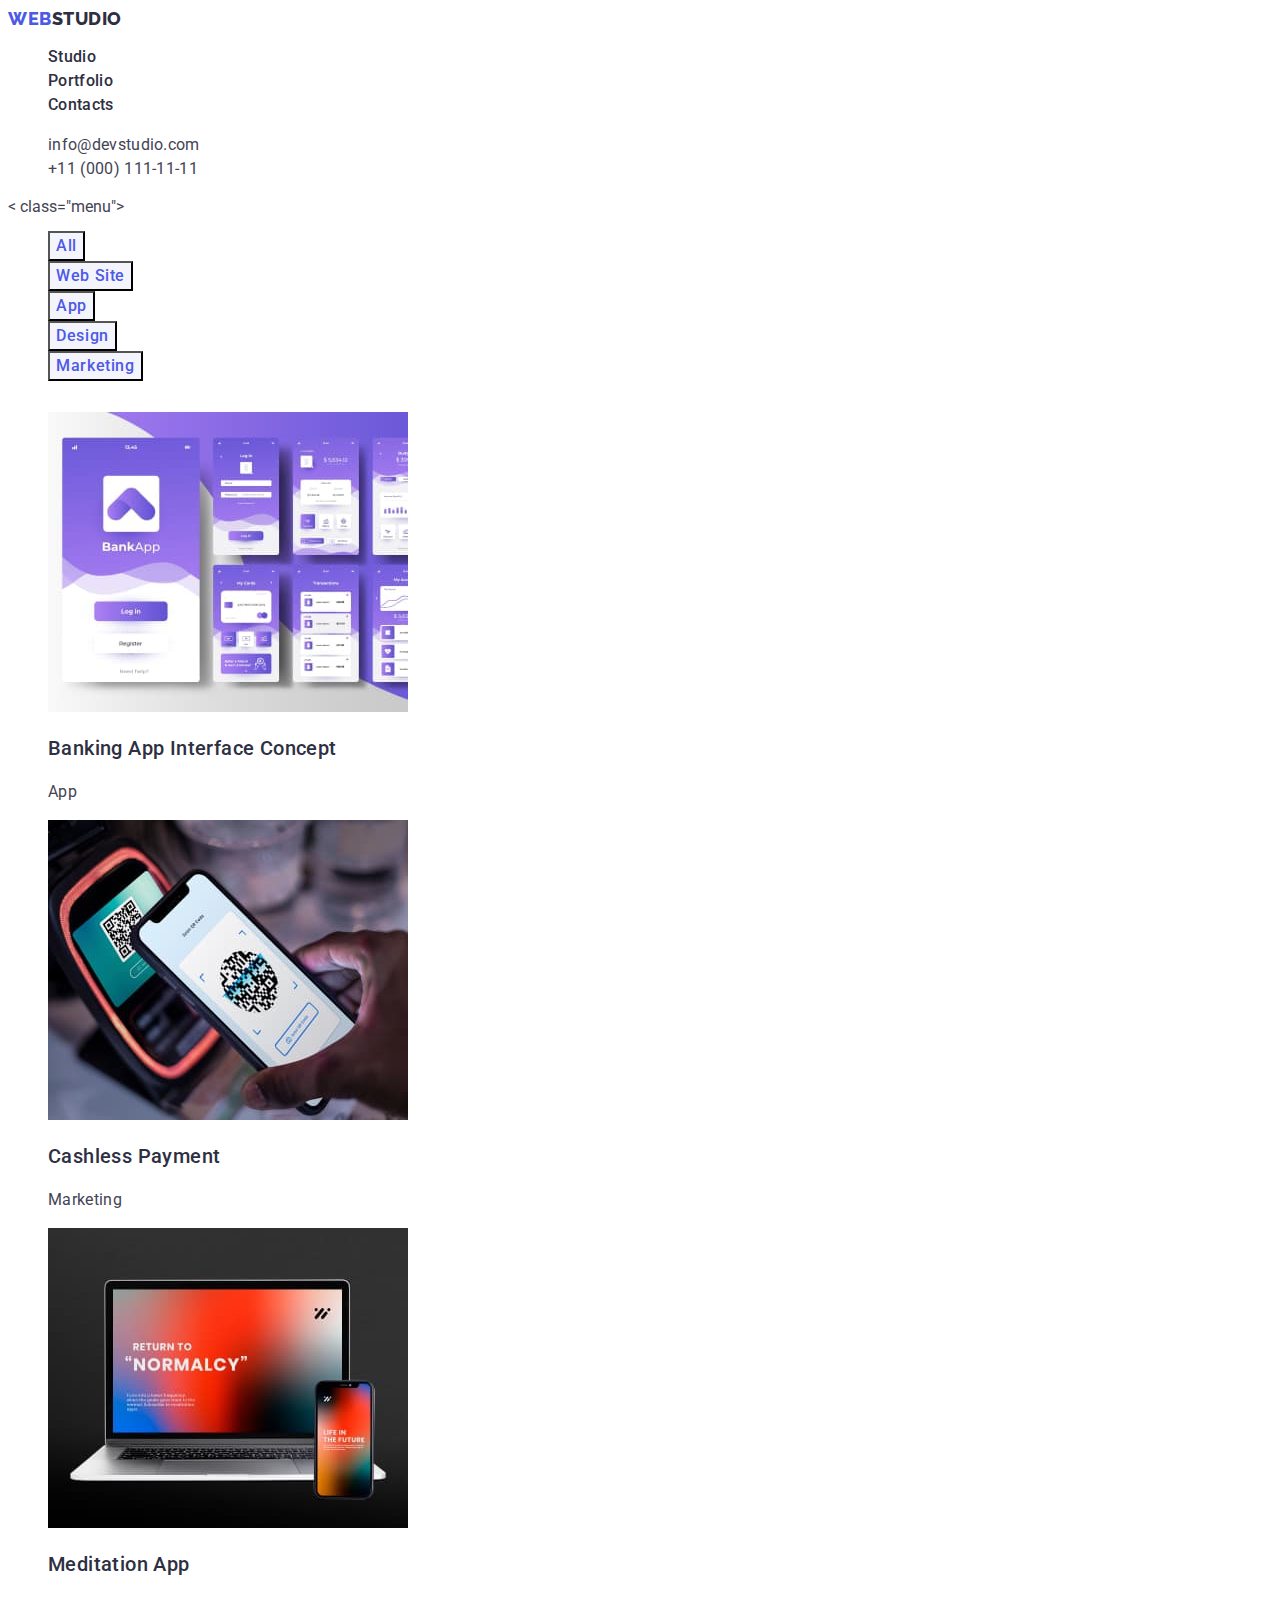
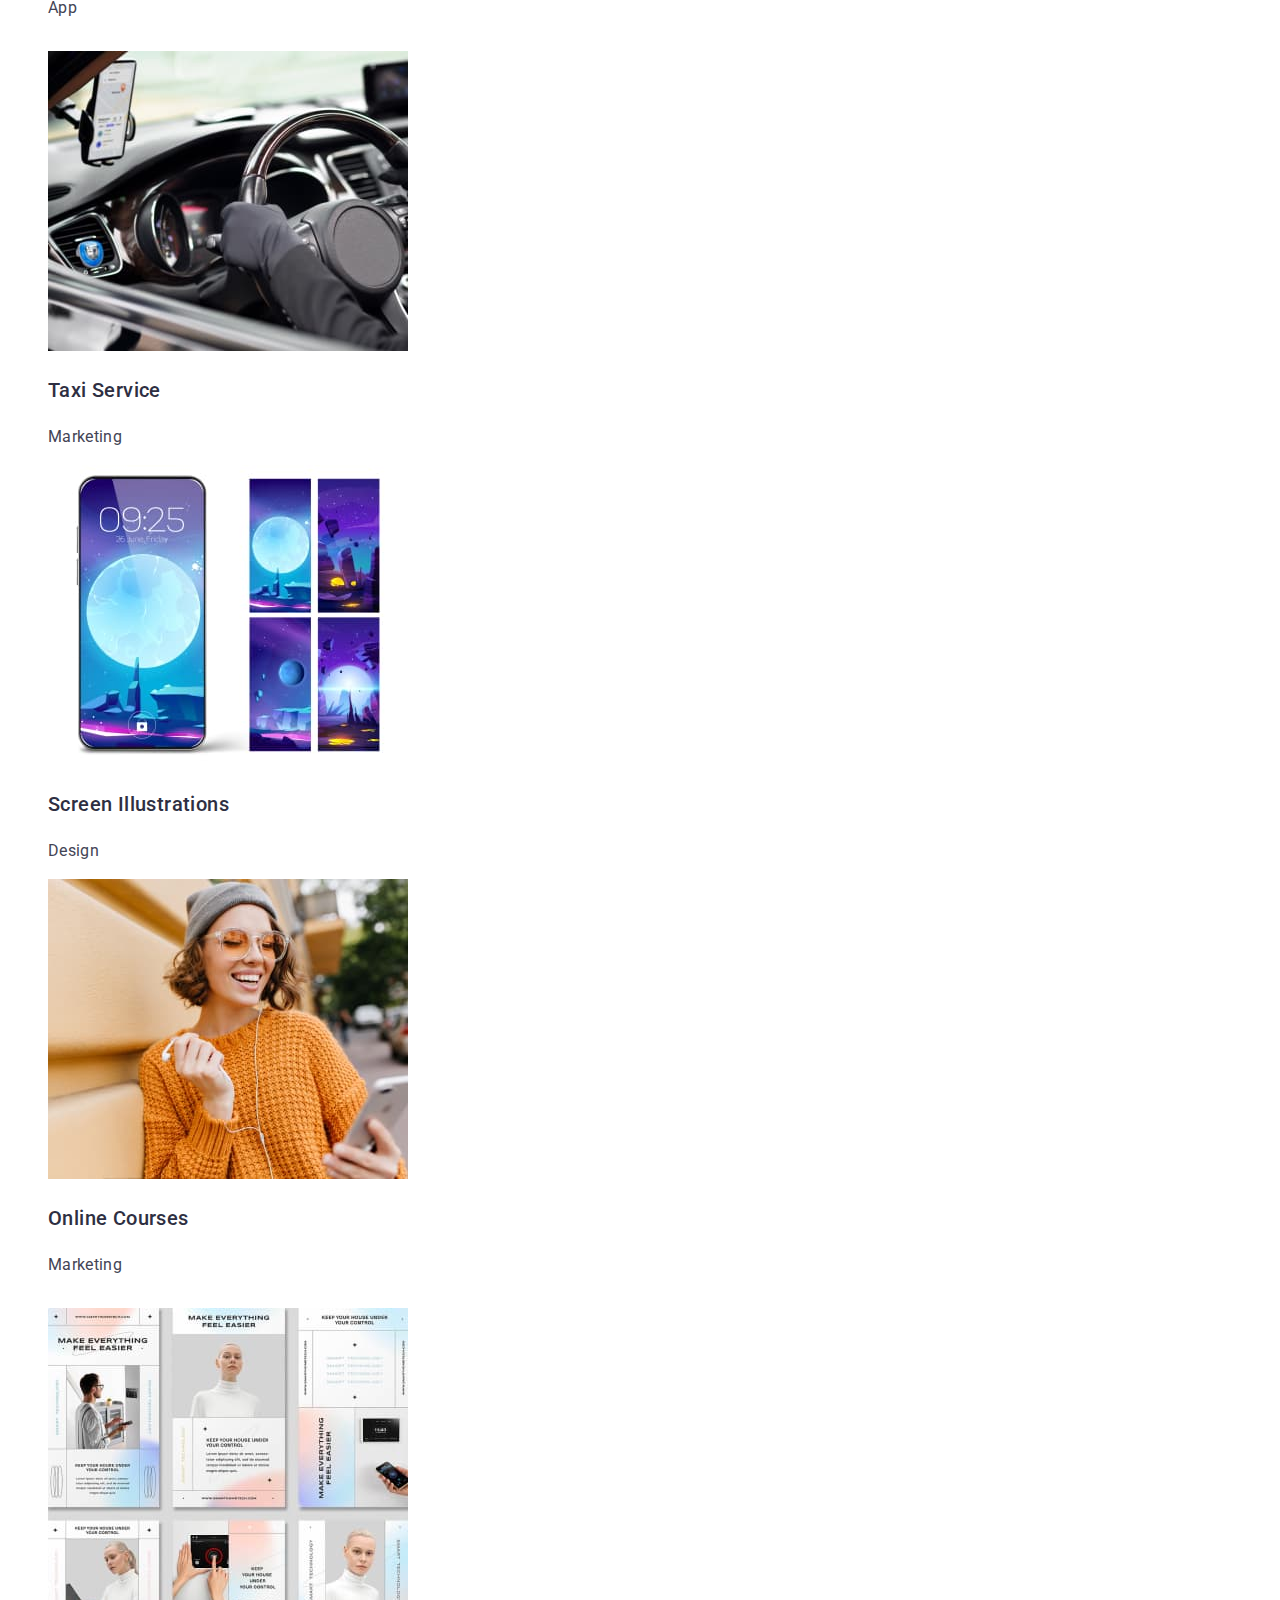
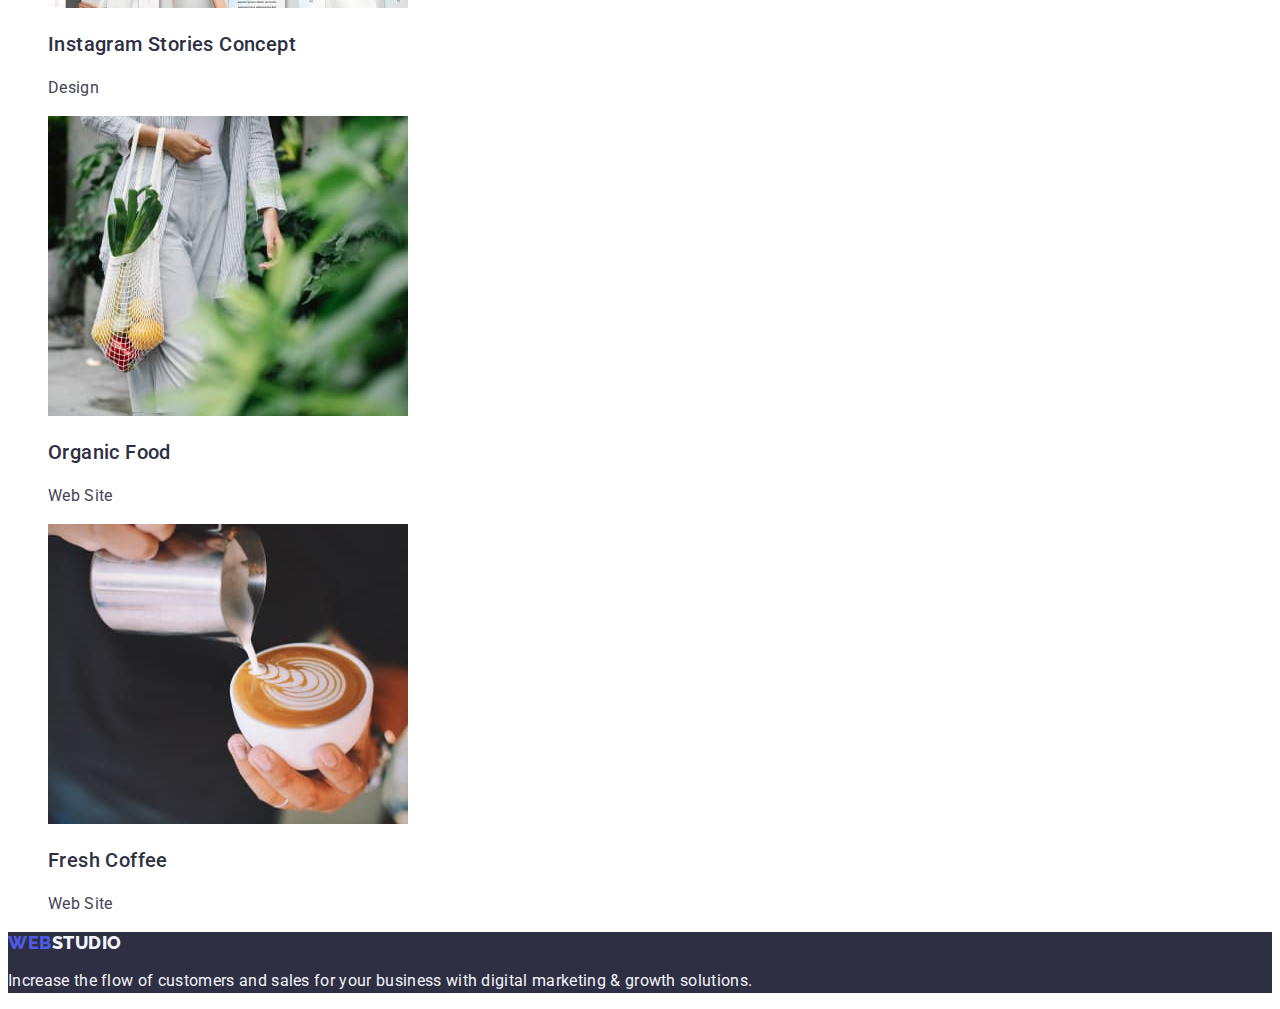
==== commit 00a20adc: "test 28.06 15:29" ====
--- a/portfolio.html
+++ b/portfolio.html
@@ -38,9 +38,7 @@
       <address class="contacts" id="contacts">
         <ul class="contacts-list list">
           <li>
-            <a
-              class="contacts-list-item mail link"
-              href="mailto:info@devstudio.com"
+            <a class="contacts-list-item link" href="mailto:info@devstudio.com"
               >info@devstudio.com</a
             >
           </li>
@@ -54,7 +52,8 @@
     </header>
     <main>
       <!--navigation-->
-      <section class="menu">
+      < class="menu">
+      <section>
         <h1 class="visually-hidden" id="portfolio">Portfolio</h1>
         <ul class="menu-list list">
           <li>
@@ -83,8 +82,6 @@
             </button>
           </li>
         </ul>
-      </section>
-      <section class="app">
         <h2 class="visually-hidden">App</h2>
         <ul class="app-list list">
           <li class="app-item">
@@ -118,8 +115,6 @@
             <p class="app-item-text">App</p>
           </li>
         </ul>
-      </section>
-      <section class="marketing">
         <h2 class="visually-hidden">Marketing</h2>
         <ul class="marketing-list list">
           <li class="marketing-item">
@@ -153,8 +148,6 @@
             <p class="marketing-item-text">Marketing</p>
           </li>
         </ul>
-      </section>
-      <section class="web">
         <h2 class="visually-hidden">Web Site</h2>
         <ul class="web-list list">
           <li class="web-item">
@@ -192,7 +185,7 @@
     </main>
     <footer class="bottom">
       <a class="bottom-logo link" href="./index.html"
-        ><span class="logo-section">Web</span>Studio</a
+        >Web<span class="bottom-logo-section">Studio</span></a
       >
       <p class="bottom-text">
         Increase the flow of customers and sales for your business with digital
--- a/css/styles.css
+++ b/css/styles.css
@@ -5,12 +5,11 @@
   --secondary-color: #4d5ae5;
   --text-font-size: 16px;
   --header-font-size: 36px;
-  --primary-line-height: 1.5;
 }
 
 body {
   font-family: "Roboto", sans-serif;
-  color: var(--primary-black-color);
+  color: #434455;
   background-color: #fff;
 }
 
@@ -65,7 +64,7 @@
   color: var(--primary-black-color);
   font-size: var(--text-font-size);
   font-weight: 500;
-  line-height: var(--primary-line-height);
+  line-height: 1.5;
   letter-spacing: 0.02em;
 }
 
@@ -80,7 +79,7 @@
 .contacts-list-item {
   color: var(--secondary-text-color);
   font-size: var(--text-font-size);
-  line-height: var(--primary-line-height);
+  line-height: 1.5;
   letter-spacing: 0.02em;
 }
 .contacts-list-item:hover,
@@ -105,7 +104,7 @@
   color: var(--primary-white-color);
   font-size: var(--text-font-size);
   font-weight: 500;
-  line-height: var(--primary-line-height);
+  line-height: 1.5;
   letter-spacing: 0.04em;
 }
 .quote-button:hover,
@@ -123,7 +122,7 @@
 }
 .advantages-item-text {
   font-size: var(--text-font-size);
-  line-height: var(--primary-line-height);
+  line-height: 1.5;
   letter-spacing: 0.02em;
   color: var(--secondary-text-color);
 }
@@ -135,7 +134,7 @@
 }
 
 .team-list {
-  background-color: var(--primary-white-color);
+  background-color: #ffffff;
 }
 .team-subtitle {
   text-align: center;
@@ -148,7 +147,7 @@
   color: var(--secondary-text-color);
   text-align: center;
   font-size: var(--text-font-size);
-  line-height: var(--primary-line-height);
+  line-height: 1.5;
   letter-spacing: 0.02em;
 }
 
@@ -174,7 +173,7 @@
 .bottom-text {
   color: #f4f4fd;
   font-size: var(--text-font-size);
-  line-height: var(--primary-line-height);
+  line-height: 1.5;
   letter-spacing: 0.02em;
 }
 
@@ -183,11 +182,12 @@
 }
 .menu-list-btn {
   color: var(--secondary-color);
+  font-family: "Roboto", sans-serif;
   background-color: #f4f4fd;
   text-align: center;
   font-size: var(--text-font-size);
   font-weight: 500;
-  line-height: var(--primary-line-height);
+  line-height: 1.5;
   letter-spacing: 0.04em;
 }
 
@@ -210,7 +210,7 @@
 .app-item-text {
   color: var(--secondary-text-color);
   font-size: var(--text-font-size);
-  line-height: var(--primary-line-height);
+  line-height: 1.5;
   letter-spacing: 0.02em;
 }
 
@@ -219,13 +219,13 @@
   color: var(--primary-black-color);
   font-size: 20px;
   font-weight: 500;
-  line-height: var(--primary-line-height);
+  line-height: 1.5;
   letter-spacing: 0.02em;
 }
 .marketing-item-text {
   color: var(--secondary-text-color);
   font-size: var(--text-font-size);
-  line-height: var(--primary-line-height);
+  line-height: 1.5;
   letter-spacing: 0.02em;
 }
 
@@ -240,6 +240,6 @@
 .web-item-text {
   color: var(--secondary-text-color);
   font-size: var(--text-font-size);
-  line-height: var(--primary-line-height);
-  letter-spacing: 0.02em;
-}
+  line-height: 1.5;
+  letter-spacing: 0.02em;
+}
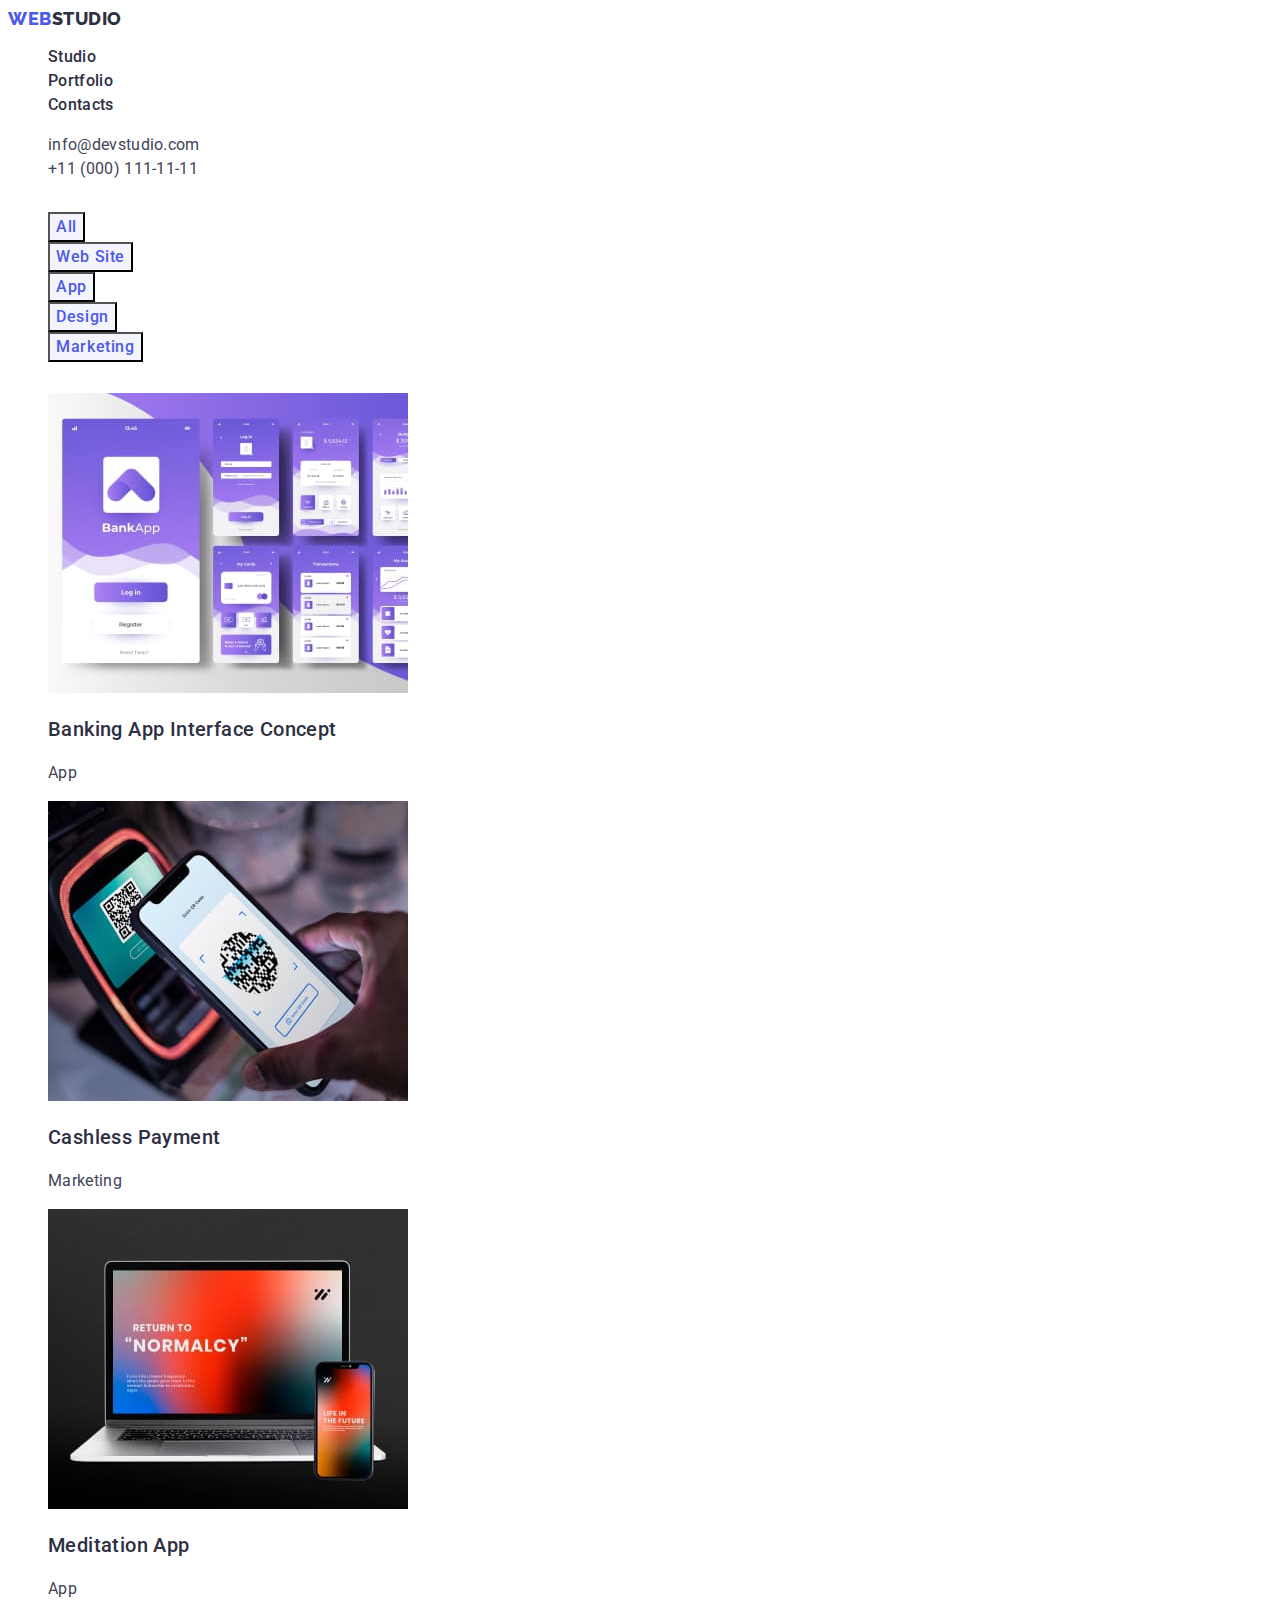
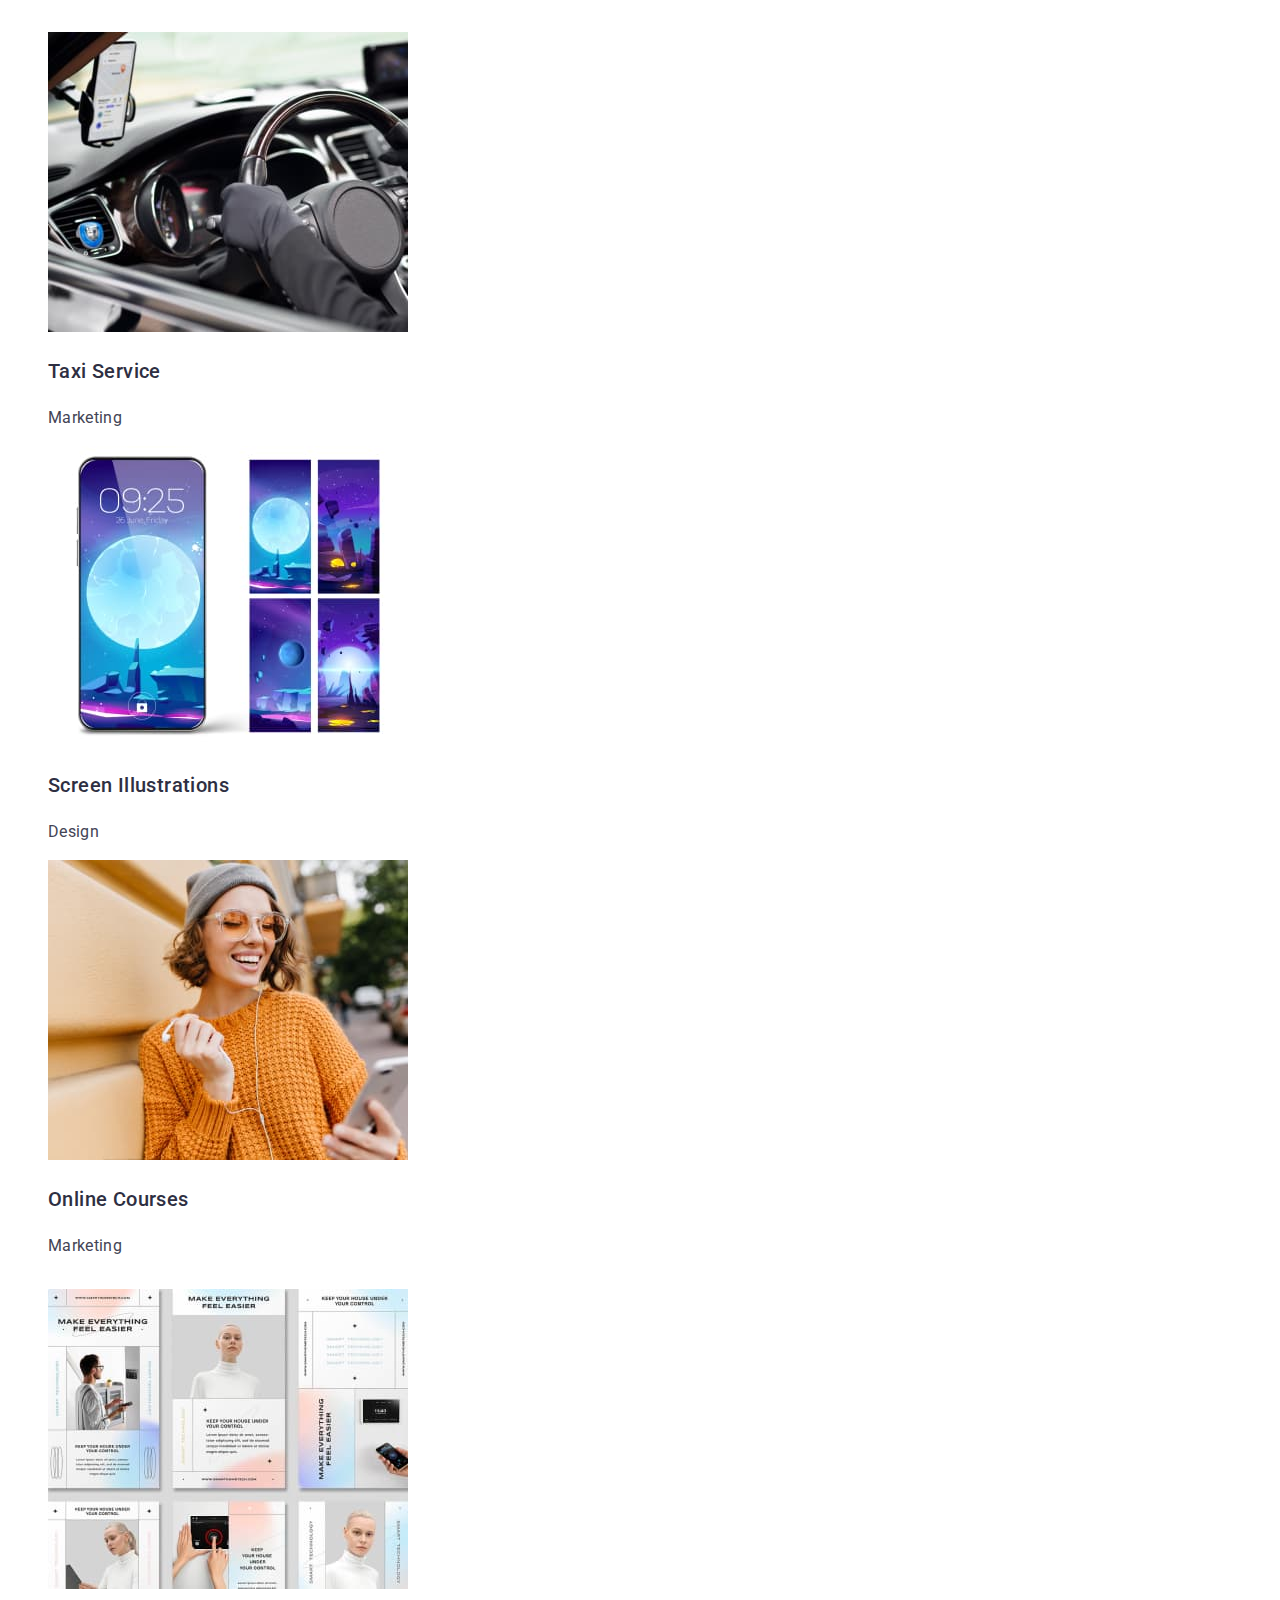
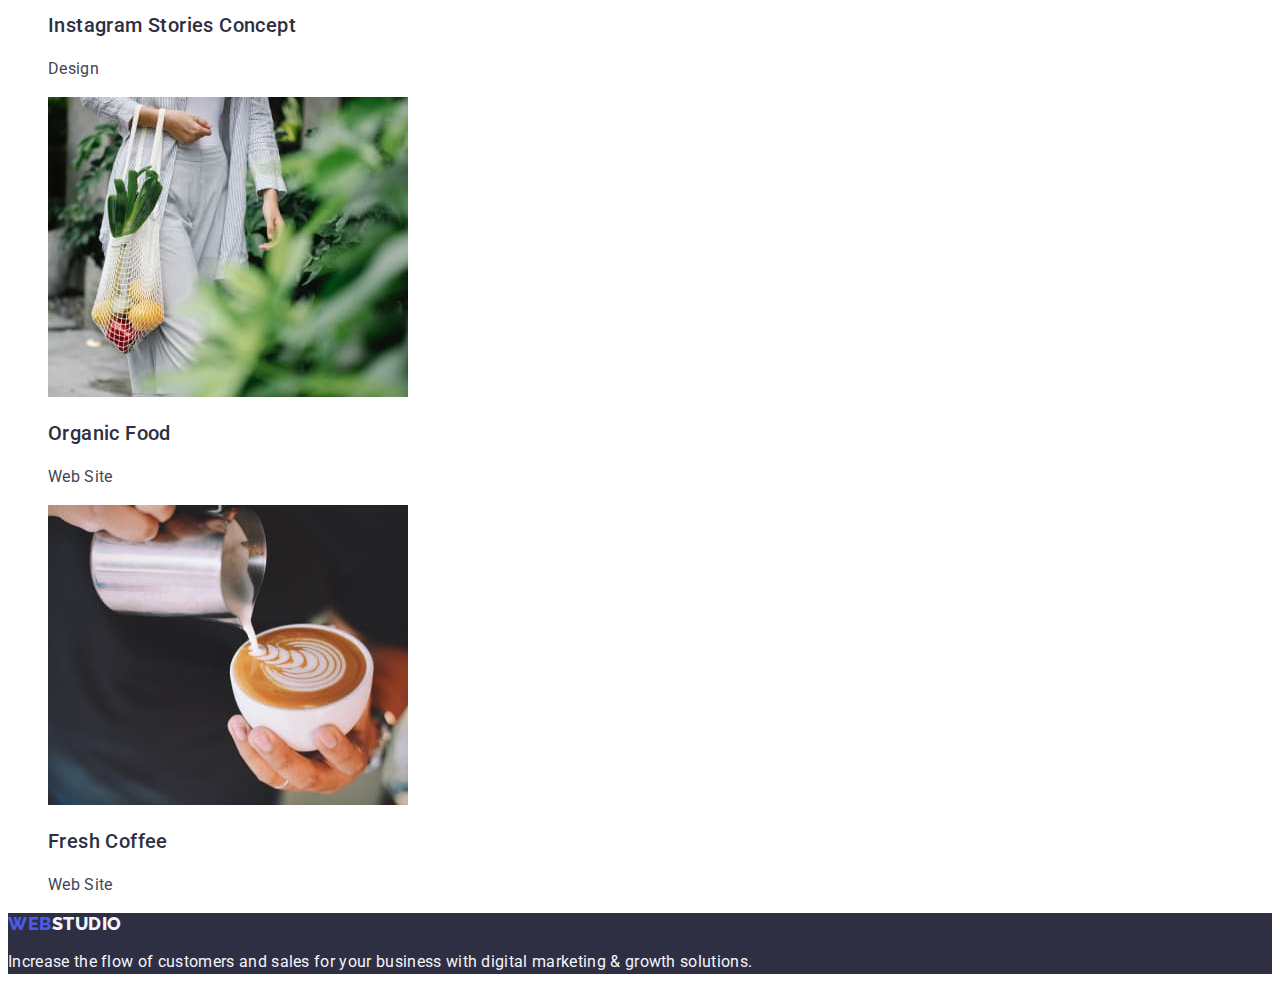
==== commit 8f1bab16: "Update portfolio.html" ====
--- a/portfolio.html
+++ b/portfolio.html
@@ -52,8 +52,7 @@
     </header>
     <main>
       <!--navigation-->
-      < class="menu">
-      <section>
+      <section class="menu">
         <h1 class="visually-hidden" id="portfolio">Portfolio</h1>
         <ul class="menu-list list">
           <li>
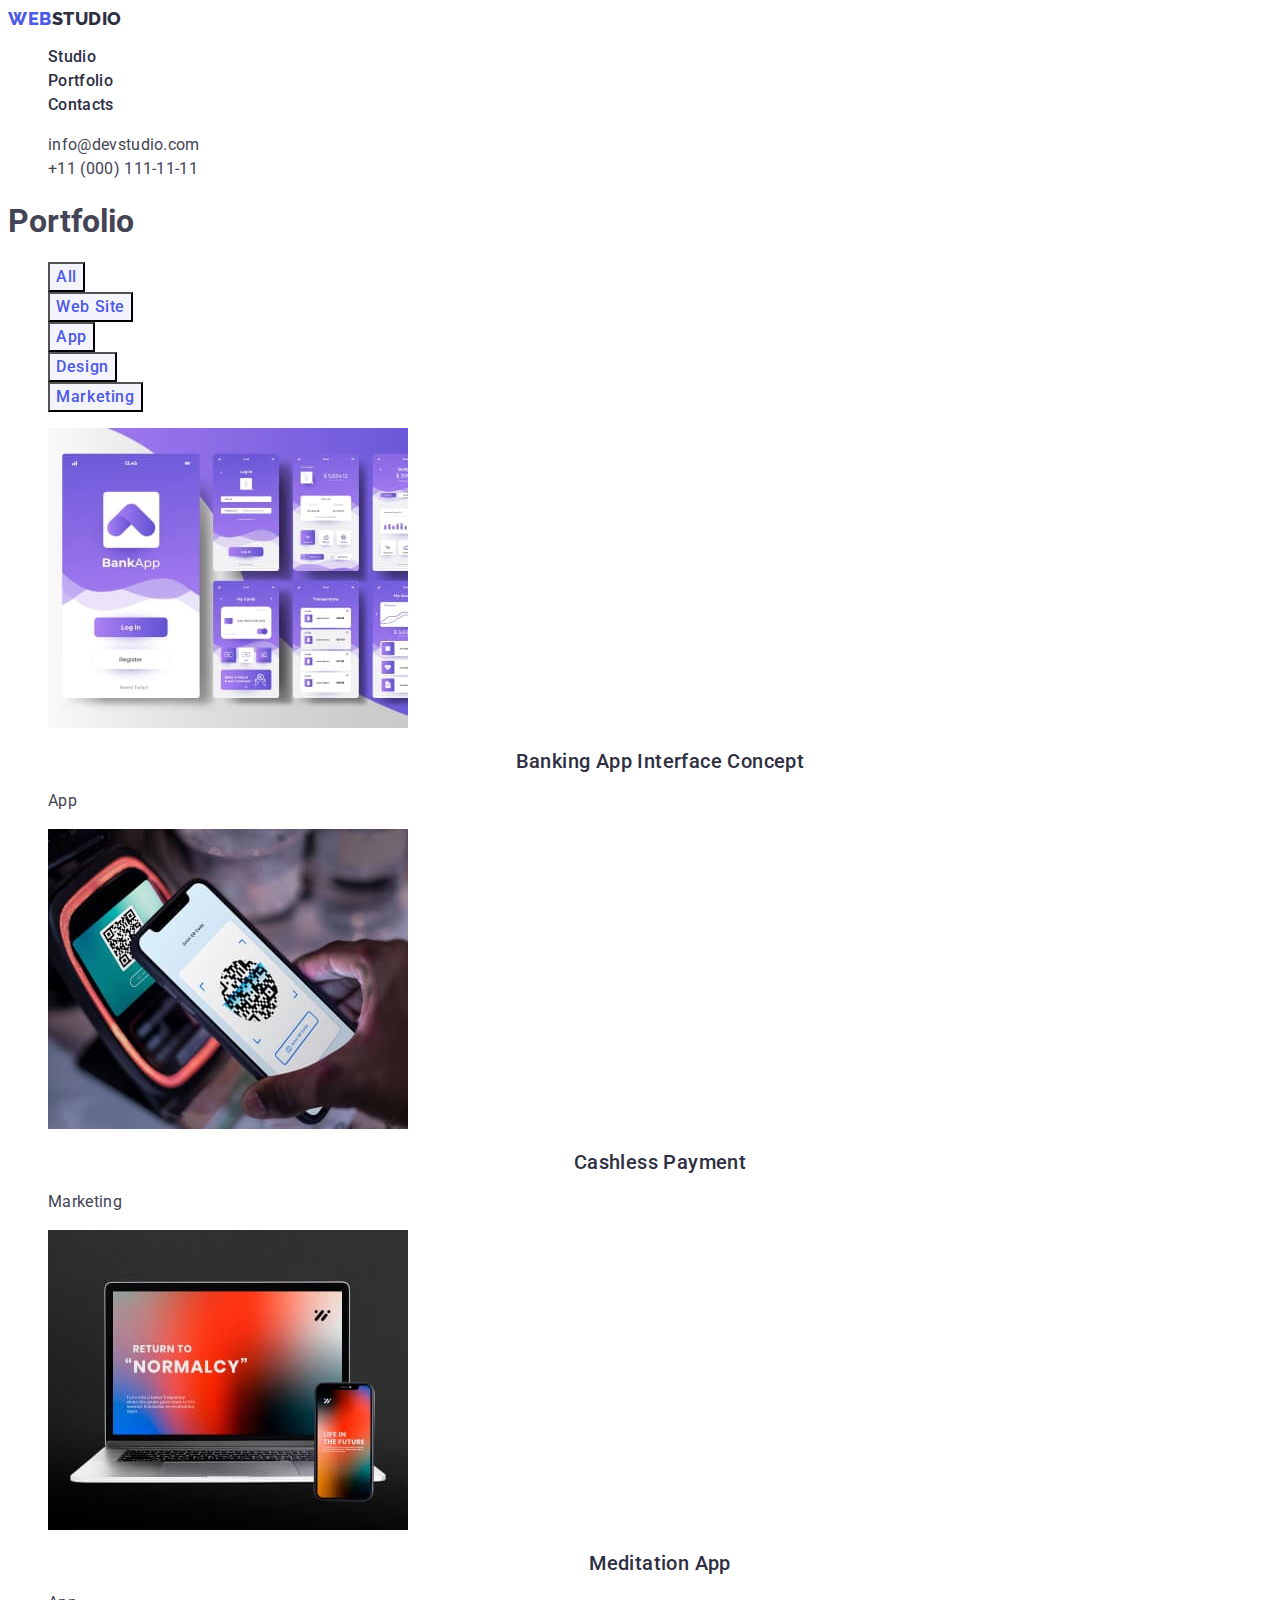
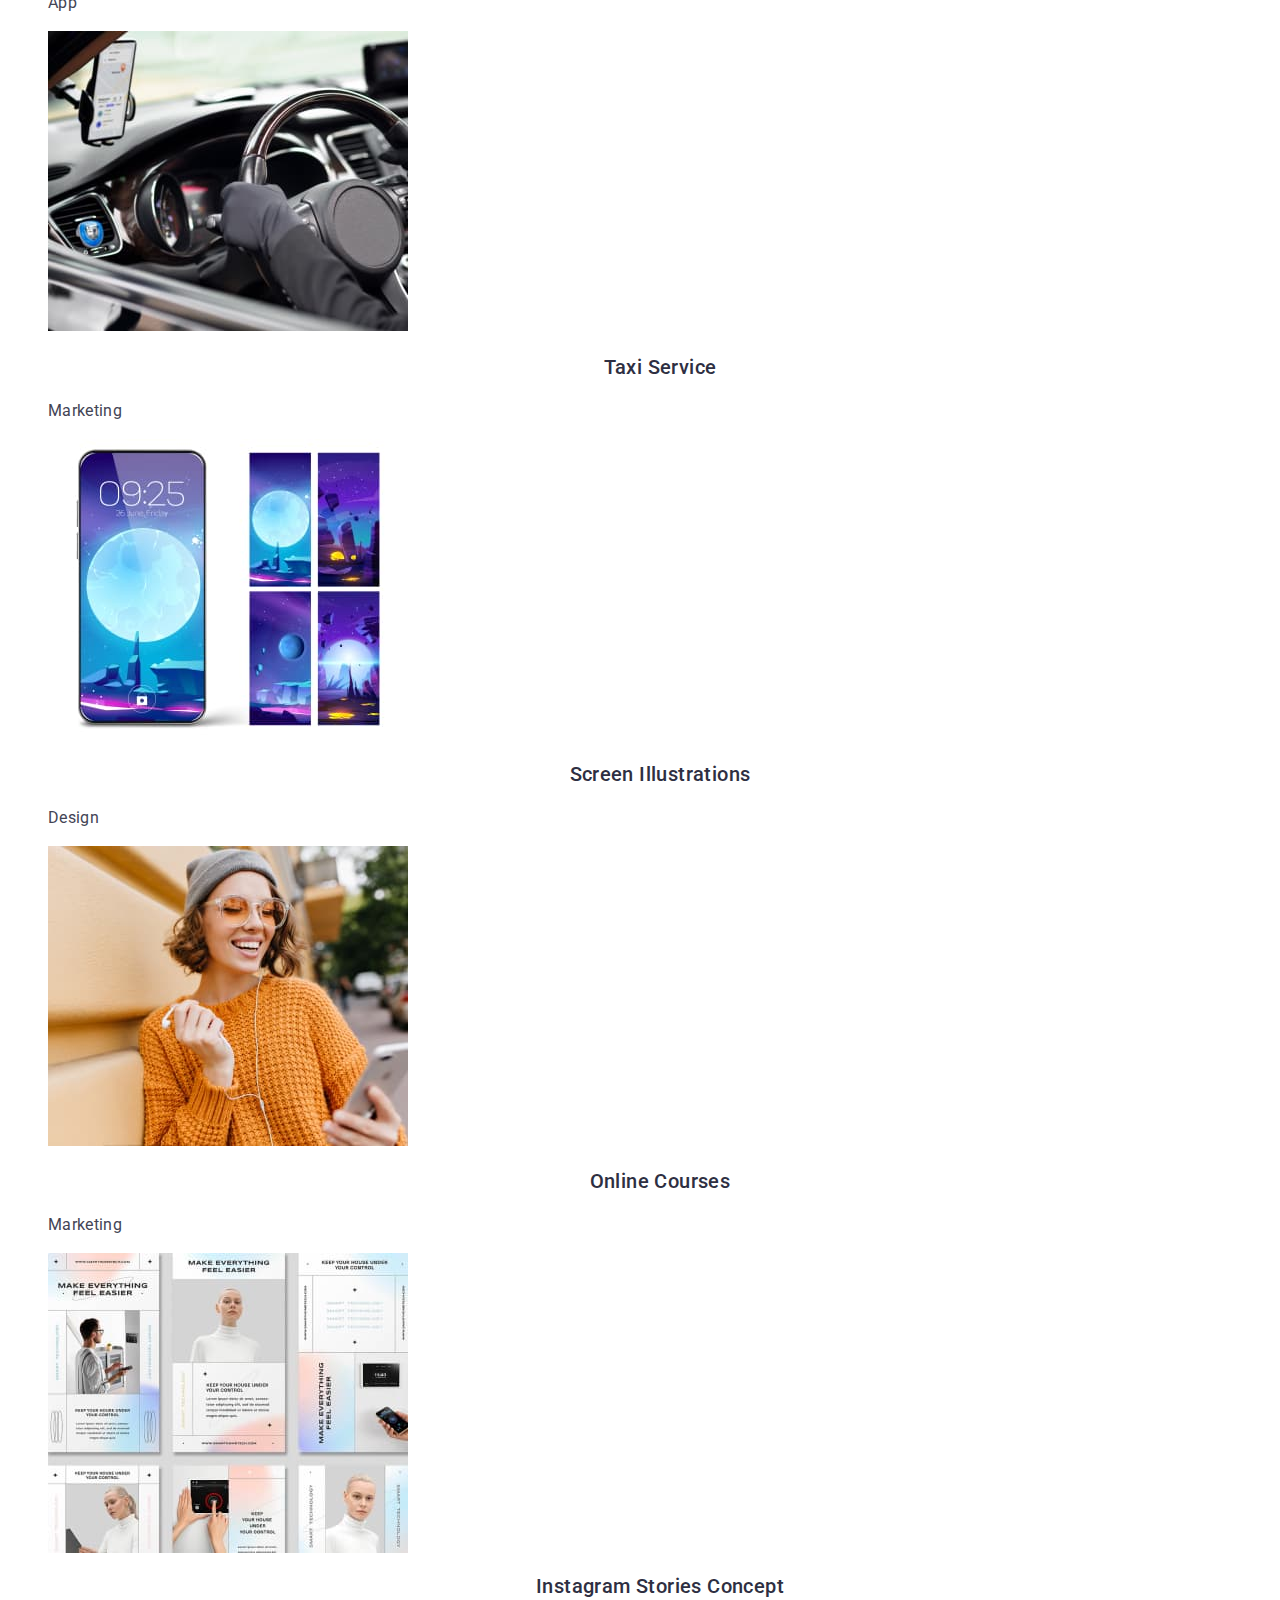
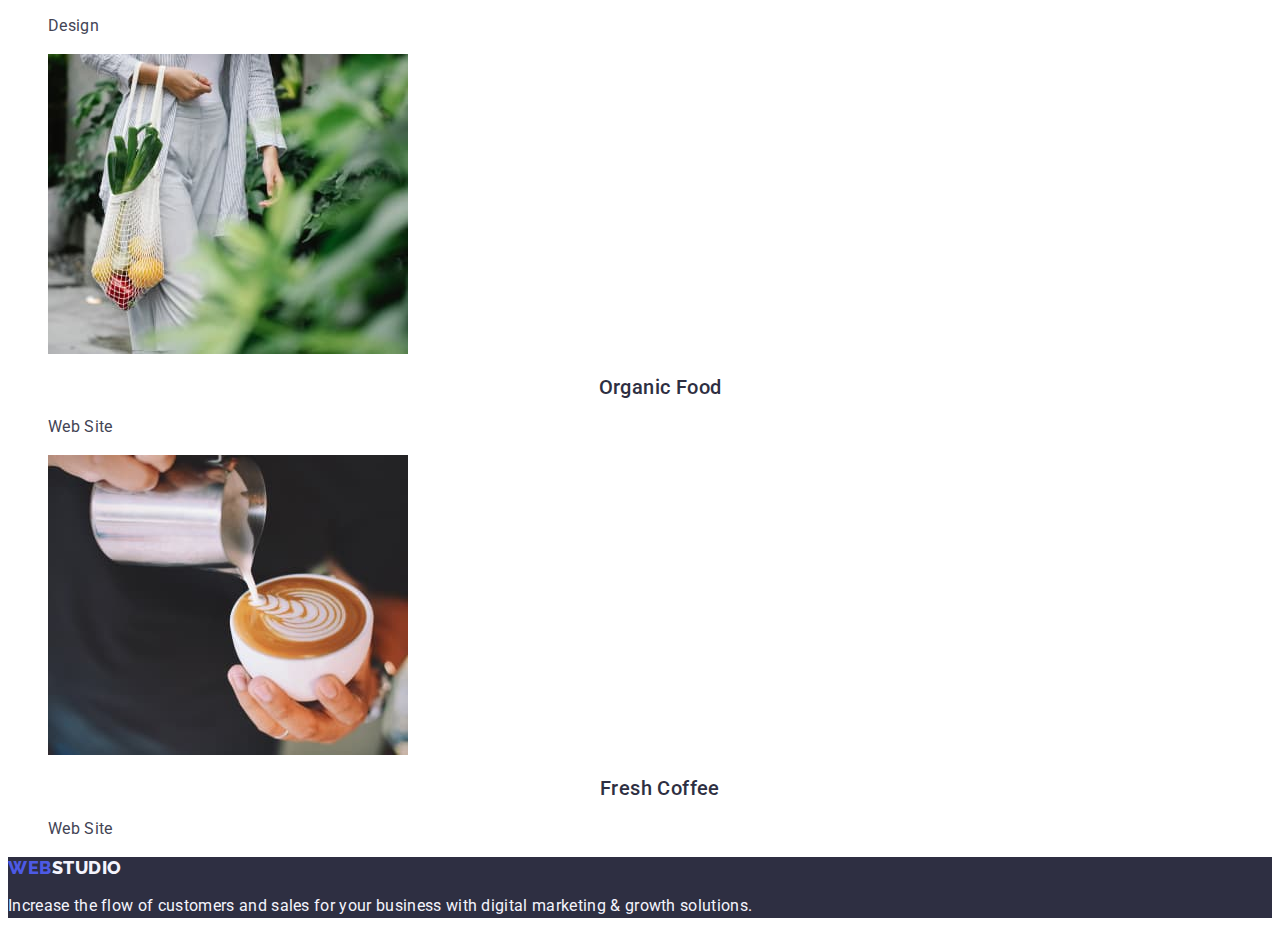
==== commit 3edec2a4: "28.06 16:35" ====
--- a/portfolio.html
+++ b/portfolio.html
@@ -81,16 +81,16 @@
             </button>
           </li>
         </ul>
-        <h2 class="visually-hidden">App</h2>
         <ul class="app-list list">
           <li class="app-item">
+            <a class="link" href=""></a>
             <img
               src="./images/sec11.jpg"
               alt="page in the mobile application"
               width="360"
               height="300"
             />
-            <h3 class="app-sabtitle">Banking App Interface Concept</h3>
+            <h2 class="app-sabtitle">Banking App Interface Concept</h2>
             <p class="app-item-text">App</p>
           </li>
           <li>
@@ -100,7 +100,7 @@
               width="360"
               height="300"
             />
-            <h3 class="app-sabtitle">Cashless Payment</h3>
+            <h2 class="app-sabtitle">Cashless Payment</h2>
             <p class="app-item-text">Marketing</p>
           </li>
           <li>
@@ -110,12 +110,9 @@
               width="360"
               height="300"
             />
-            <h3 class="app-sabtitle">Meditation App</h3>
+            <h2 class="app-sabtitle">Meditation App</h2>
             <p class="app-item-text">App</p>
           </li>
-        </ul>
-        <h2 class="visually-hidden">Marketing</h2>
-        <ul class="marketing-list list">
           <li class="marketing-item">
             <img
               src="./images/sec21.jpg"
@@ -123,7 +120,7 @@
               width="360"
               height="300"
             />
-            <h3 class="marketing-sabtitle">Taxi Service</h3>
+            <h2 class="marketing-sabtitle">Taxi Service</h2>
             <p class="marketing-item-text">Marketing</p>
           </li>
           <li>
@@ -133,7 +130,7 @@
               width="360"
               height="300"
             />
-            <h3 class="marketing-sabtitle">Screen Illustrations</h3>
+            <h2 class="marketing-sabtitle">Screen Illustrations</h2>
             <p class="marketing-item-text">Design</p>
           </li>
           <li>
@@ -143,12 +140,9 @@
               width="360"
               height="300"
             />
-            <h3 class="marketing-sabtitle">Online Courses</h3>
+            <h2 class="marketing-sabtitle">Online Courses</h2>
             <p class="marketing-item-text">Marketing</p>
           </li>
-        </ul>
-        <h2 class="visually-hidden">Web Site</h2>
-        <ul class="web-list list">
           <li class="web-item">
             <img
               src="./images/sec31.jpg"
@@ -156,7 +150,7 @@
               width="360"
               height="300"
             />
-            <h3 class="web-sabtitle">Instagram Stories Concept</h3>
+            <h2 class="web-sabtitle">Instagram Stories Concept</h2>
             <p class="web-item-text">Design</p>
           </li>
           <li>
@@ -166,7 +160,7 @@
               width="360"
               height="300"
             />
-            <h3 class="web-sabtitle">Organic Food</h3>
+            <h2 class="web-sabtitle">Organic Food</h2>
             <p class="web-item-text">Web Site</p>
           </li>
           <li>
@@ -176,7 +170,7 @@
               width="360"
               height="300"
             />
-            <h3 class="web-sabtitle">Fresh Coffee</h3>
+            <h2 class="web-sabtitle">Fresh Coffee</h2>
             <p class="web-item-text">Web Site</p>
           </li>
         </ul>
--- a/css/styles.css
+++ b/css/styles.css
@@ -13,18 +13,6 @@
   background-color: #fff;
 }
 
-.visually-hidden {
-  width: 1px;
-  height: 1px;
-  margin: -1px;
-  border: 0;
-  padding: 0;
-  white-space: nowrap;
-  clip-path: inset(100%);
-  clip: rect(0 0 0 0);
-  overflow: hidden;
-}
-
 h2 {
   text-align: center;
   font-size: var(--header-font-size);
@@ -34,16 +22,16 @@
   text-transform: capitalize;
 }
 
+address {
+  font-style: normal;
+}
+
 .list {
   list-style-type: none;
 }
 
 .link {
   text-decoration: none;
-}
-
-address {
-  font-style: normal;
 }
 
 /** header */
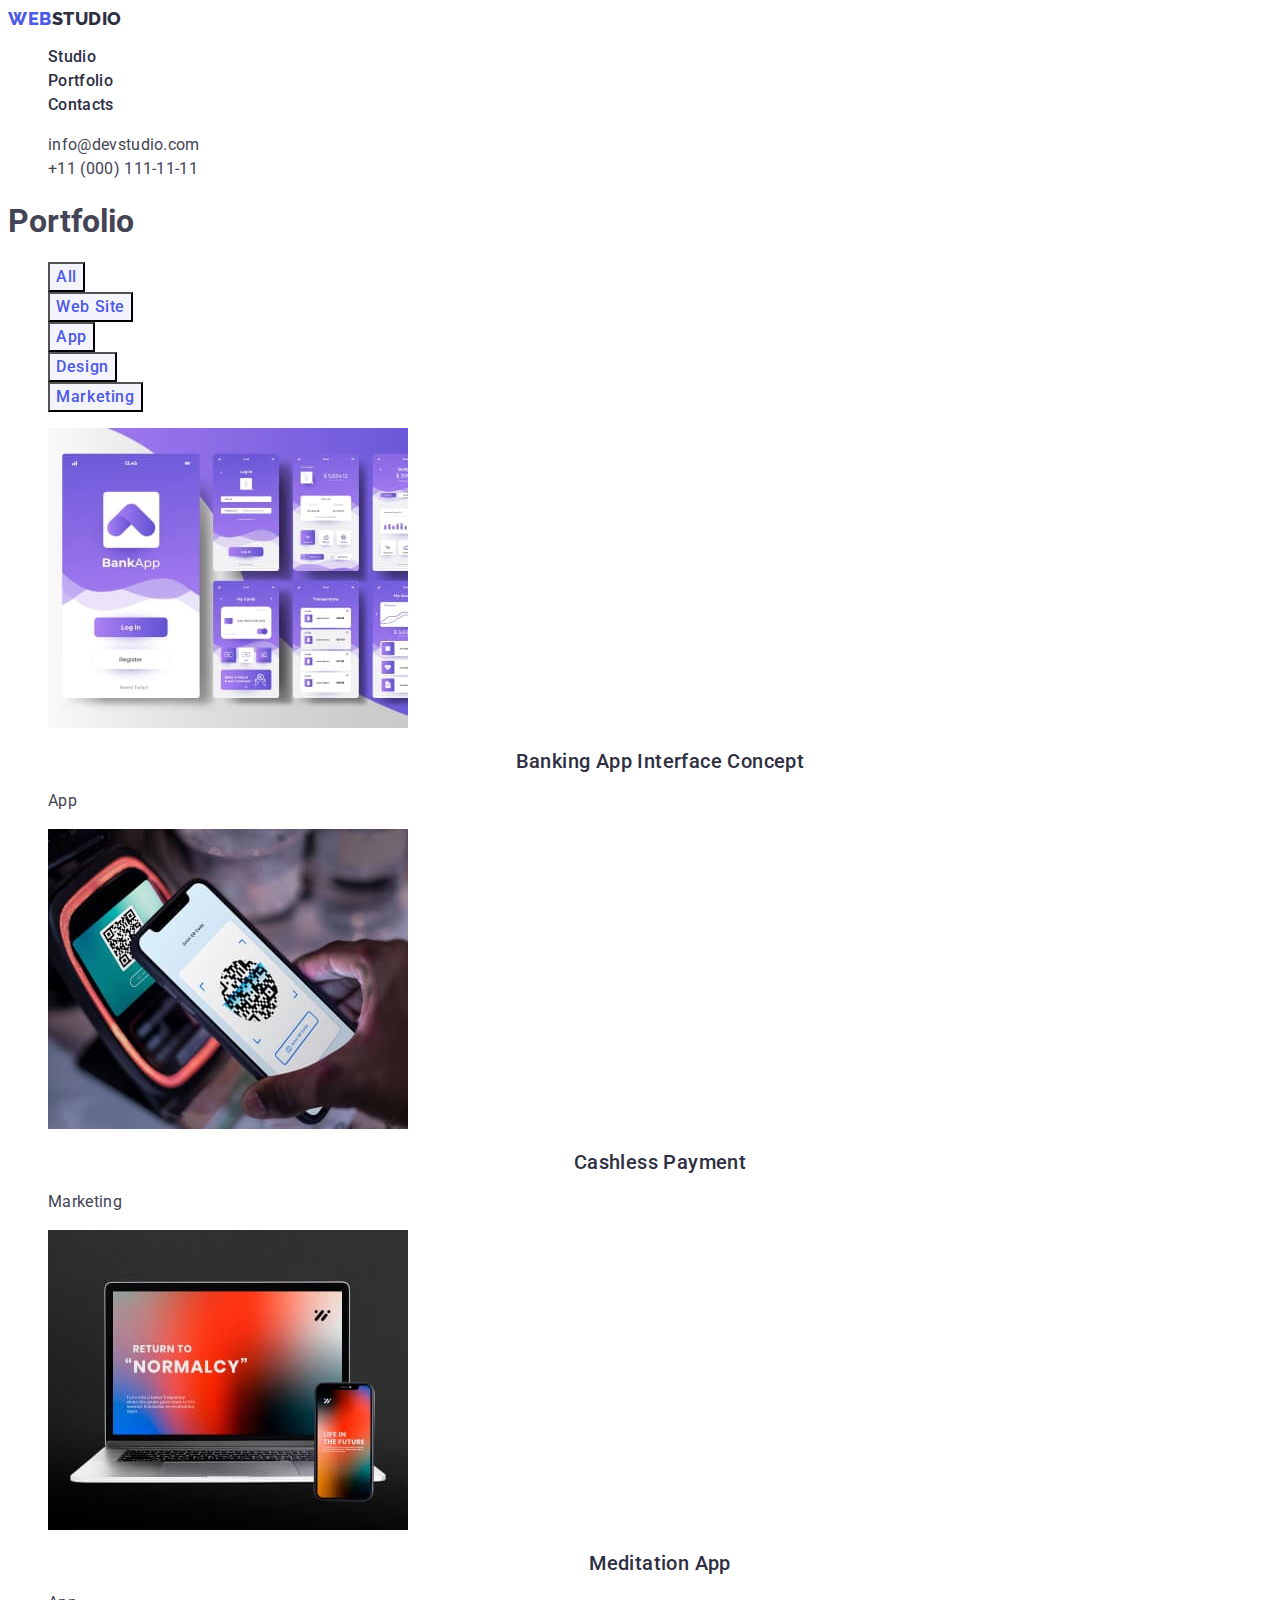
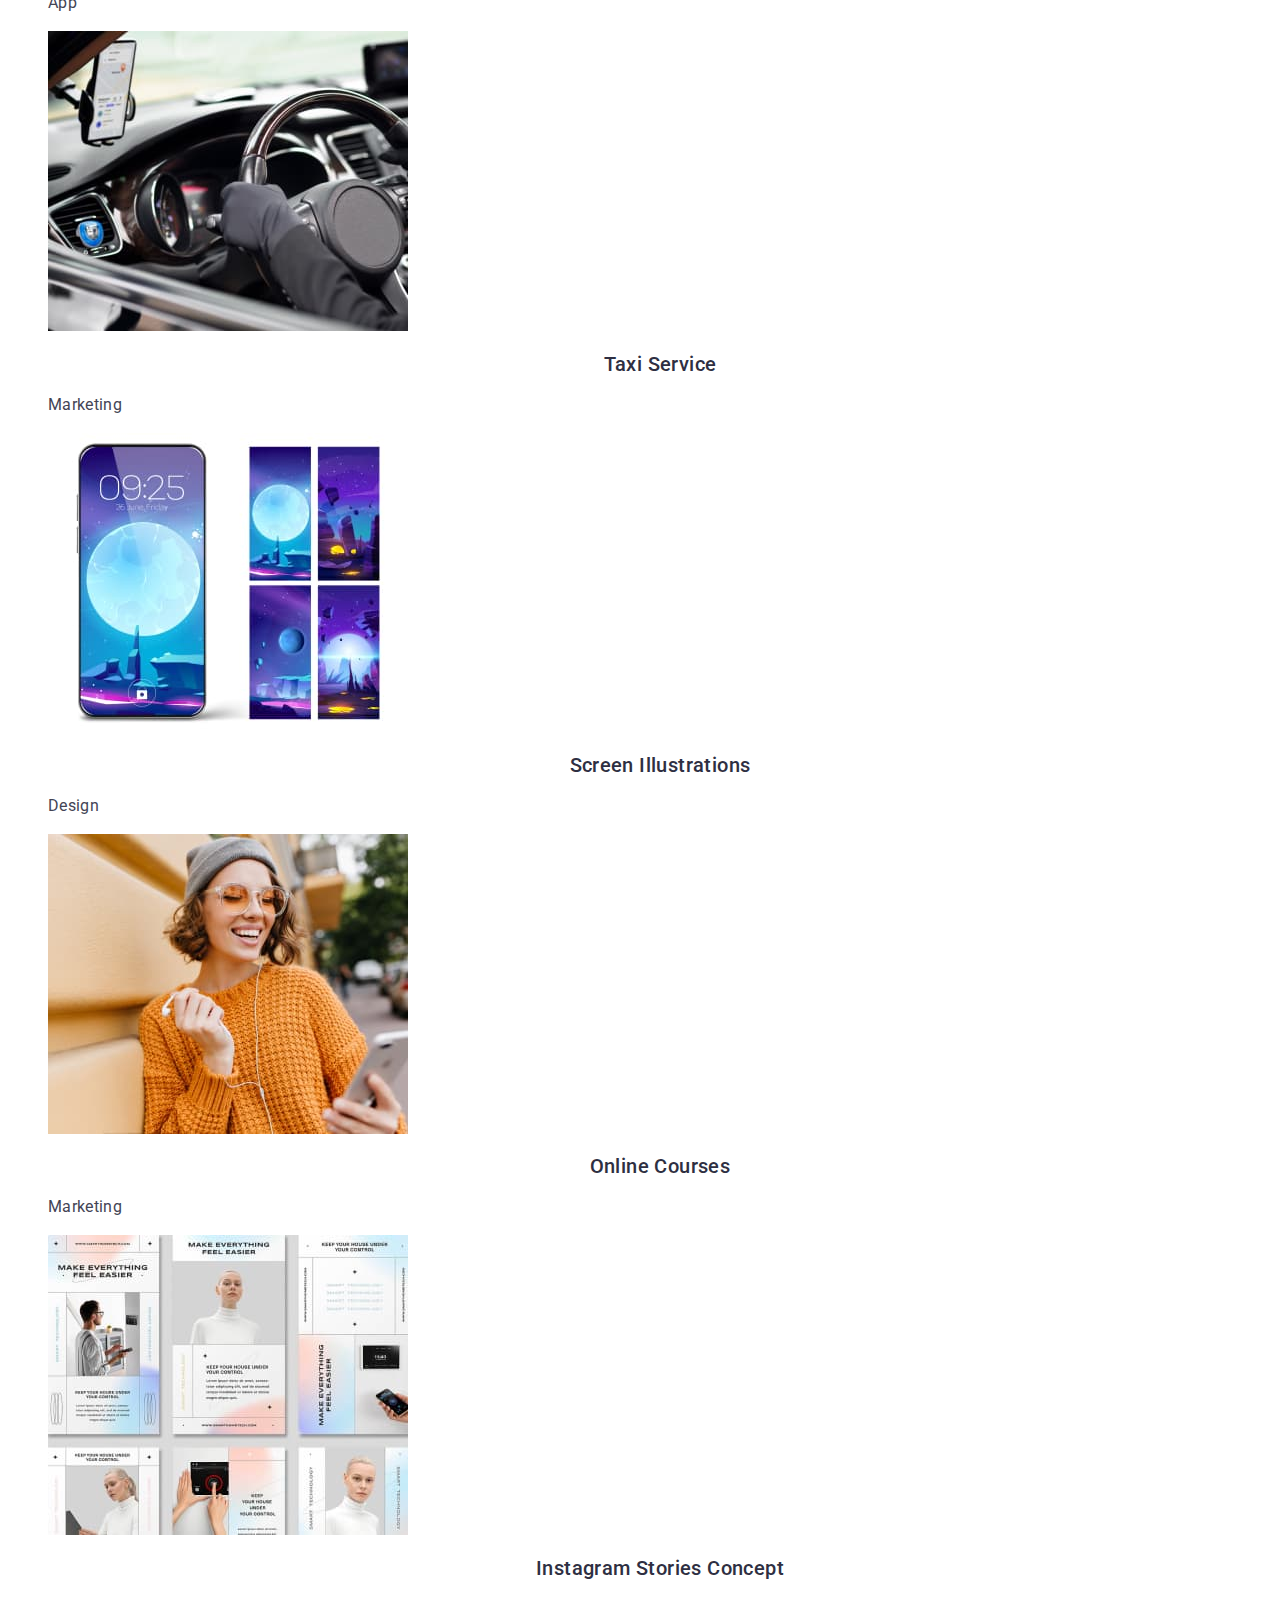
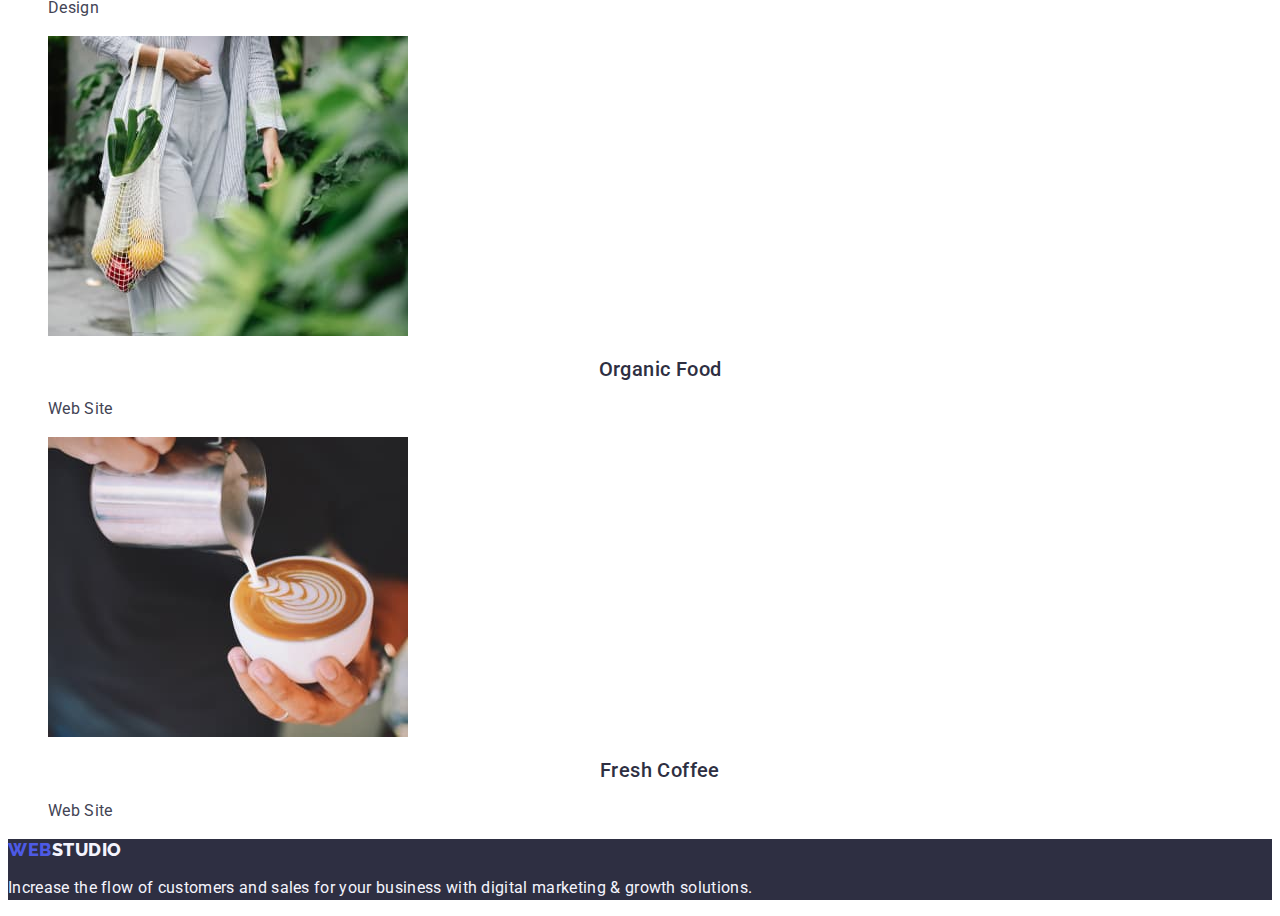
==== commit 65b86655: "28.06 16:57" ====
--- a/portfolio.html
+++ b/portfolio.html
@@ -81,97 +81,114 @@
             </button>
           </li>
         </ul>
-        <ul class="app-list list">
-          <li class="app-item">
-            <a class="link" href=""></a>
-            <img
-              src="./images/sec11.jpg"
-              alt="page in the mobile application"
-              width="360"
-              height="300"
-            />
-            <h2 class="app-sabtitle">Banking App Interface Concept</h2>
-            <p class="app-item-text">App</p>
-          </li>
-          <li>
-            <img
-              src="./images/sec12.jpg"
-              alt="QR code scanning"
-              width="360"
-              height="300"
-            />
-            <h2 class="app-sabtitle">Cashless Payment</h2>
-            <p class="app-item-text">Marketing</p>
-          </li>
-          <li>
-            <img
-              src="./images/sec13.jpg"
-              alt="An application for meditation on a laptop and phone"
-              width="360"
-              height="300"
-            />
-            <h2 class="app-sabtitle">Meditation App</h2>
-            <p class="app-item-text">App</p>
-          </li>
-          <li class="marketing-item">
-            <img
-              src="./images/sec21.jpg"
-              alt="taxi steering wheel"
-              width="360"
-              height="300"
-            />
-            <h2 class="marketing-sabtitle">Taxi Service</h2>
-            <p class="marketing-item-text">Marketing</p>
-          </li>
-          <li>
-            <img
-              src="./images/sec22.jpg"
-              alt="screensaver illustrations"
-              width="360"
-              height="300"
-            />
-            <h2 class="marketing-sabtitle">Screen Illustrations</h2>
-            <p class="marketing-item-text">Design</p>
-          </li>
-          <li>
-            <img
-              src="./images/sec23.jpg"
-              alt="online access"
-              width="360"
-              height="300"
-            />
-            <h2 class="marketing-sabtitle">Online Courses</h2>
-            <p class="marketing-item-text">Marketing</p>
-          </li>
-          <li class="web-item">
-            <img
-              src="./images/sec31.jpg"
-              alt="Instagram Stories Concept"
-              width="360"
-              height="300"
-            />
-            <h2 class="web-sabtitle">Instagram Stories Concept</h2>
-            <p class="web-item-text">Design</p>
-          </li>
-          <li>
-            <img
-              src="./images/sec32.jpg"
-              alt="Organic Food"
-              width="360"
-              height="300"
-            />
-            <h2 class="web-sabtitle">Organic Food</h2>
-            <p class="web-item-text">Web Site</p>
-          </li>
-          <li>
-            <img
-              src="./images/sec33.jpg"
-              alt="Fresh Coffee"
-              width="360"
-              height="300"
-            />
-            <h2 class="web-sabtitle">Fresh Coffee</h2>
-            <p class="web-item-text">Web Site</p>
+        <ul class="book-list list">
+          <li class="book-item">
+            <a class="link" href="">
+              <img
+                src="./images/sec11.jpg"
+                alt="page in the mobile application"
+                width="360"
+                height="300"
+              />
+              <h2 class="book-sabtitle">Banking App Interface Concept</h2>
+              <p class="book-item-text">App</p></a
+            >
+          </li>
+          <li class="book-item">
+            <a class="link" href=""
+              ><img
+                src="./images/sec12.jpg"
+                alt="QR code scanning"
+                width="360"
+                height="300"
+              />
+              <h2 class="book-sabtitle">Cashless Payment</h2>
+              <p class="book-item-text">Marketing</p></a
+            >
+          </li>
+          <li class="book-item">
+            <a class="link" href=""
+              ><img
+                src="./images/sec13.jpg"
+                alt="An application for meditation on a laptop and phone"
+                width="360"
+                height="300"
+              />
+              <h2 class="book-sabtitle">Meditation App</h2>
+              <p class="book-item-text">App</p></a
+            >
+          </li>
+          <li class="book-item">
+            <a class="link" href="">
+              <img
+                src="./images/sec21.jpg"
+                alt="taxi steering wheel"
+                width="360"
+                height="300"
+              />
+              <h2 class="book-sabtitle">Taxi Service</h2>
+              <p class="book-item-text">Marketing</p></a
+            >
+          </li>
+          <li class="book-item">
+            <a class="link" href=""
+              ><img
+                src="./images/sec22.jpg"
+                alt="screensaver illustrations"
+                width="360"
+                height="300"
+              />
+              <h2 class="book-sabtitle">Screen Illustrations</h2>
+              <p class="book-item-text">Design</p></a
+            >
+          </li>
+          <li class="book-item">
+            <a class="link" href=""
+              ><img
+                src="./images/sec23.jpg"
+                alt="online access"
+                width="360"
+                height="300"
+              />
+              <h2 class="book-sabtitle">Online Courses</h2>
+              <p class="book-item-text">Marketing</p></a
+            >
+          </li>
+          <li class="book-item">
+            <a class="link" href=""
+              ><img
+                src="./images/sec31.jpg"
+                alt="Instagram Stories Concept"
+                width="360"
+                height="300"
+              />
+              <h2 class="book-sabtitle">Instagram Stories Concept</h2>
+              <p class="book-item-text">Design</p></a
+            >
+          </li>
+          <li class="book-item">
+            <a class="link" href=""
+              ><img
+                src="./images/sec32.jpg"
+                alt="Organic Food"
+                width="360"
+                height="300"
+              />
+              <h2 class="book-sabtitle">Organic Food</h2>
+              <p class="book-item-text">Web Site</p></a
+            >
+          </li>
+          <li class="book-item">
+            <a class="link" href=""
+              ><img
+                src="./images/sec33.jpg"
+                alt="Fresh Coffee"
+                width="360"
+                height="300"
+              />
+              <h2 class="book-sabtitle">Fresh Coffee</h2>
+              <p class="book-item-text">Web Site</p></a
+            >
           </li>
         </ul>
       </section>
--- a/css/styles.css
+++ b/css/styles.css
@@ -187,7 +187,7 @@
 
 /** app */
 
-.app-sabtitle {
+.book-sabtitle {
   color: var(--primary-black-color);
   font-size: 20px;
   font-weight: 500;
@@ -195,39 +195,9 @@
   letter-spacing: 0.02em;
 }
 
-.app-item-text {
-  color: var(--secondary-text-color);
-  font-size: var(--text-font-size);
-  line-height: 1.5;
-  letter-spacing: 0.02em;
-}
-
-/** marketing */
-.marketing-sabtitle {
-  color: var(--primary-black-color);
-  font-size: 20px;
-  font-weight: 500;
-  line-height: 1.5;
-  letter-spacing: 0.02em;
-}
-.marketing-item-text {
-  color: var(--secondary-text-color);
-  font-size: var(--text-font-size);
-  line-height: 1.5;
-  letter-spacing: 0.02em;
-}
-
-/** web-site */
-.web-sabtitle {
-  color: var(--primary-black-color);
-  font-size: 20px;
-  font-weight: 500;
-  line-height: 1.2;
-  letter-spacing: 0.02em;
-}
-.web-item-text {
-  color: var(--secondary-text-color);
-  font-size: var(--text-font-size);
-  line-height: 1.5;
-  letter-spacing: 0.02em;
-}
+.book-item-text {
+  color: var(--secondary-text-color);
+  font-size: var(--text-font-size);
+  line-height: 1.5;
+  letter-spacing: 0.02em;
+}
